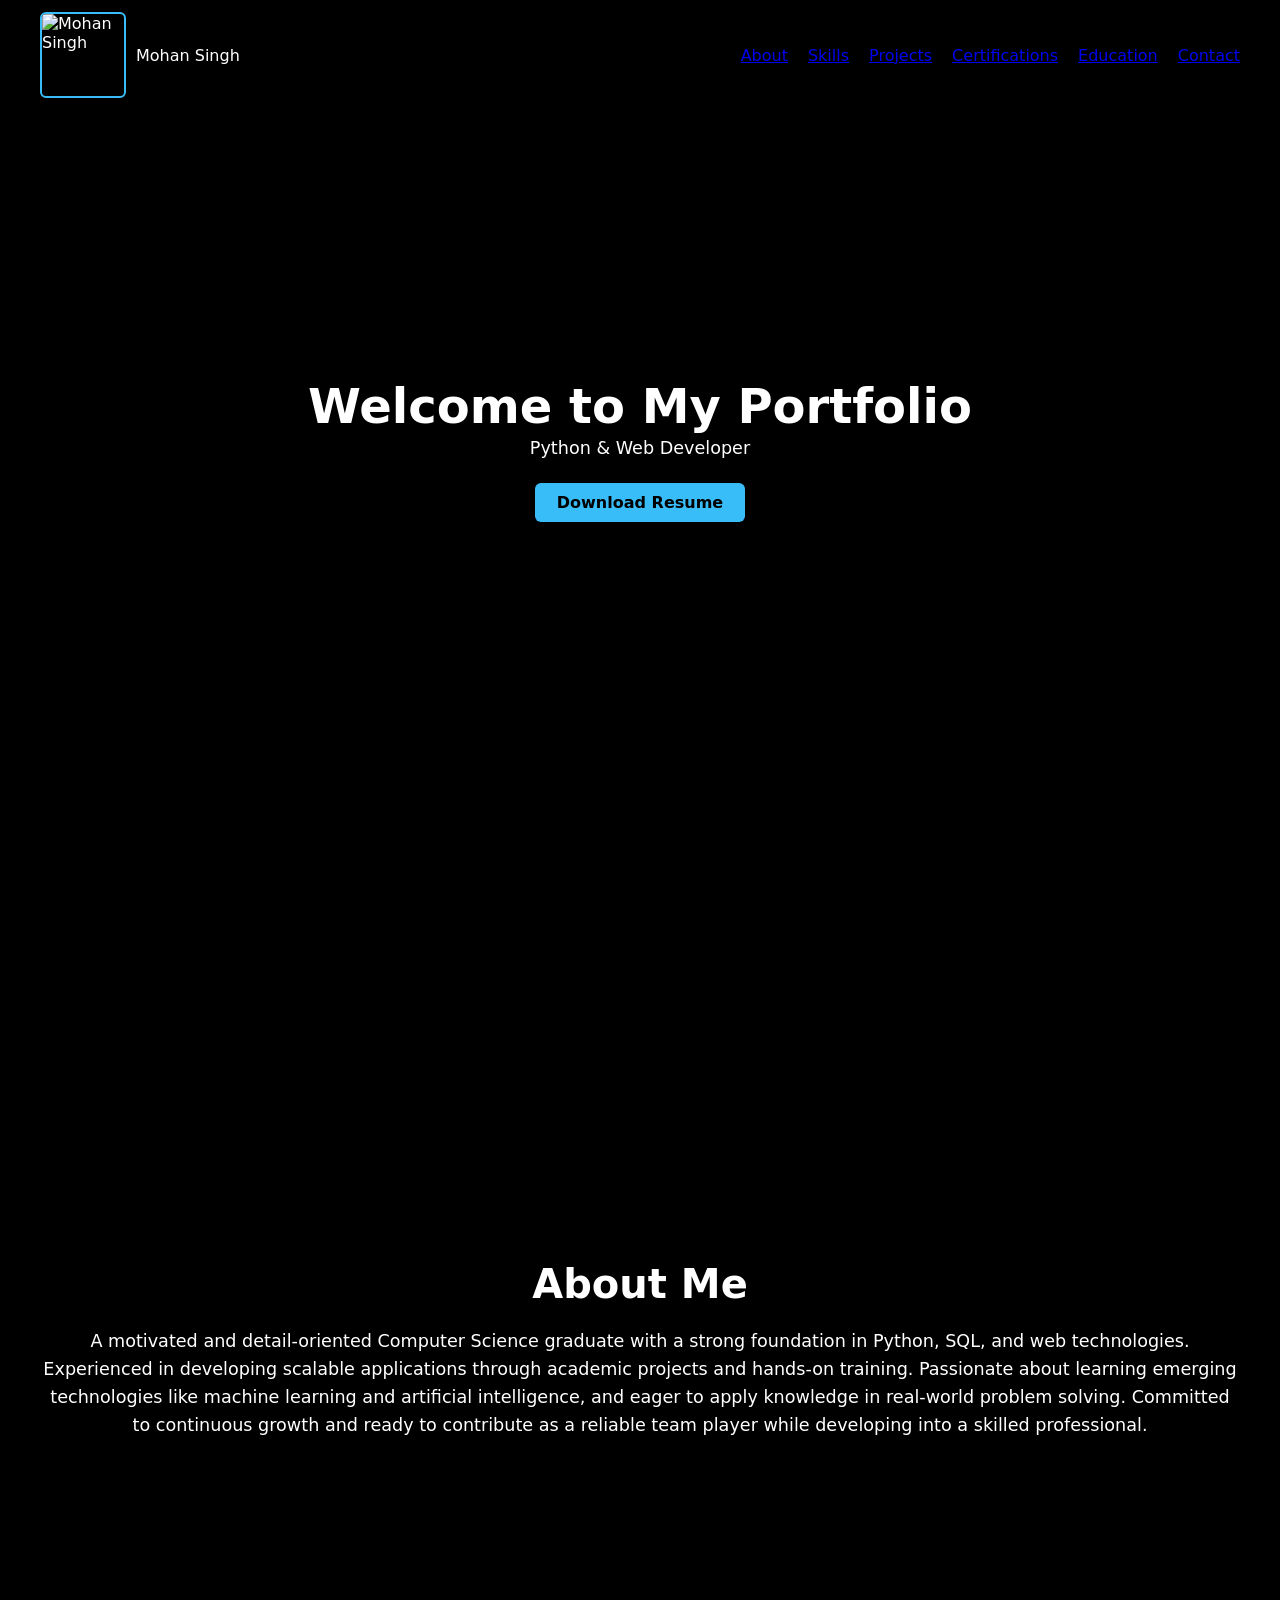
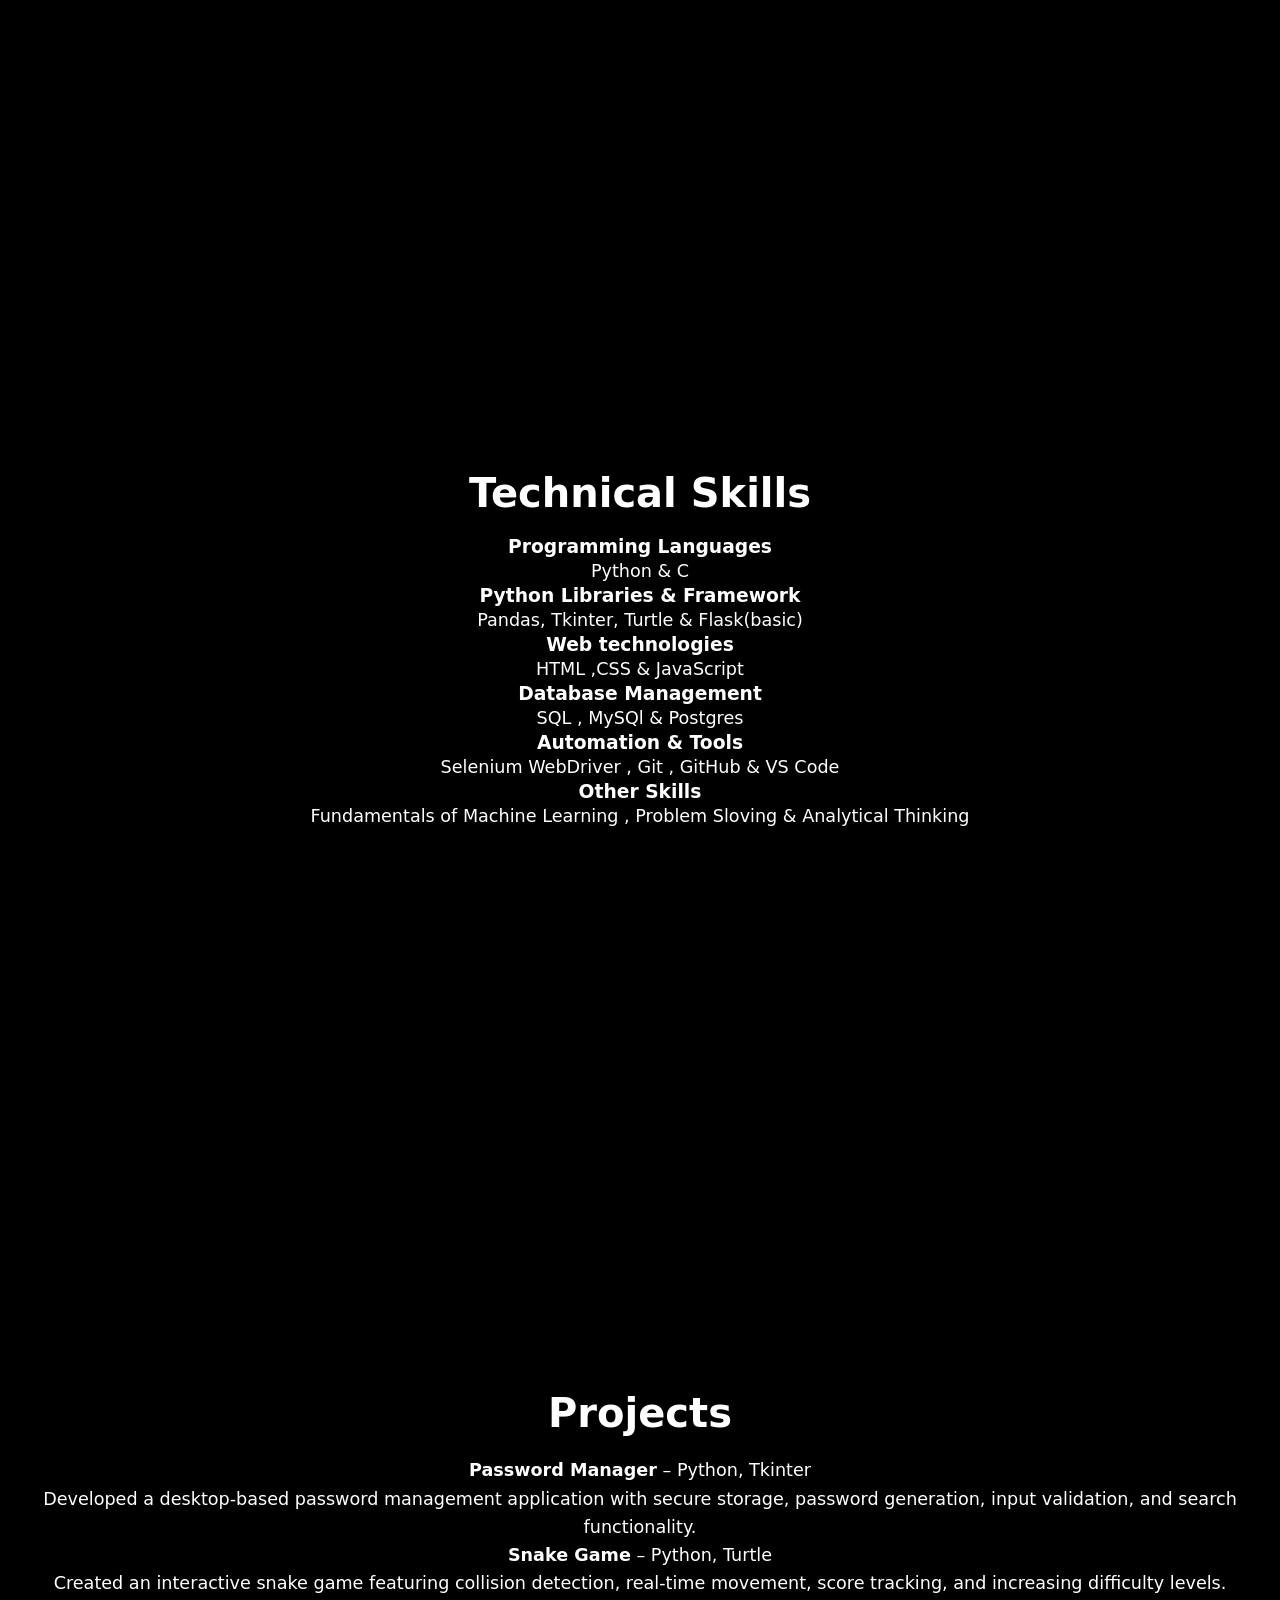
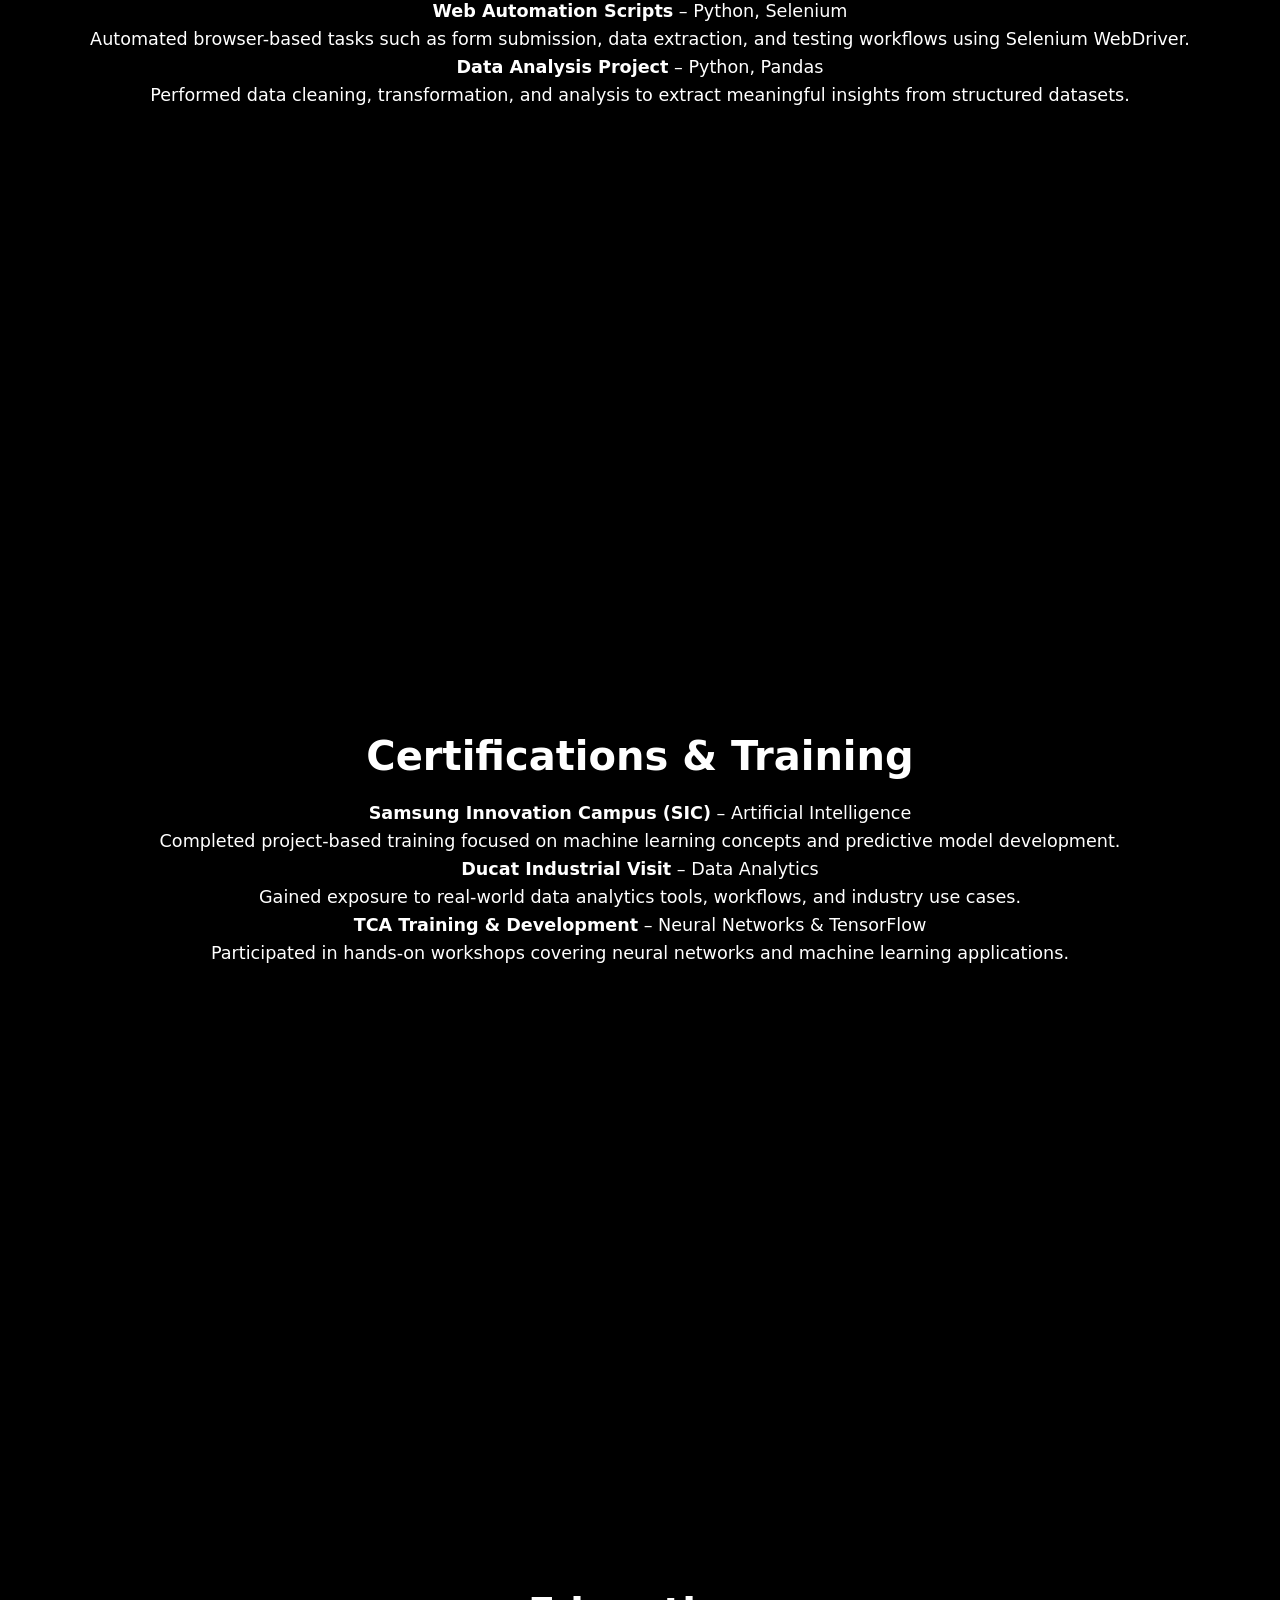
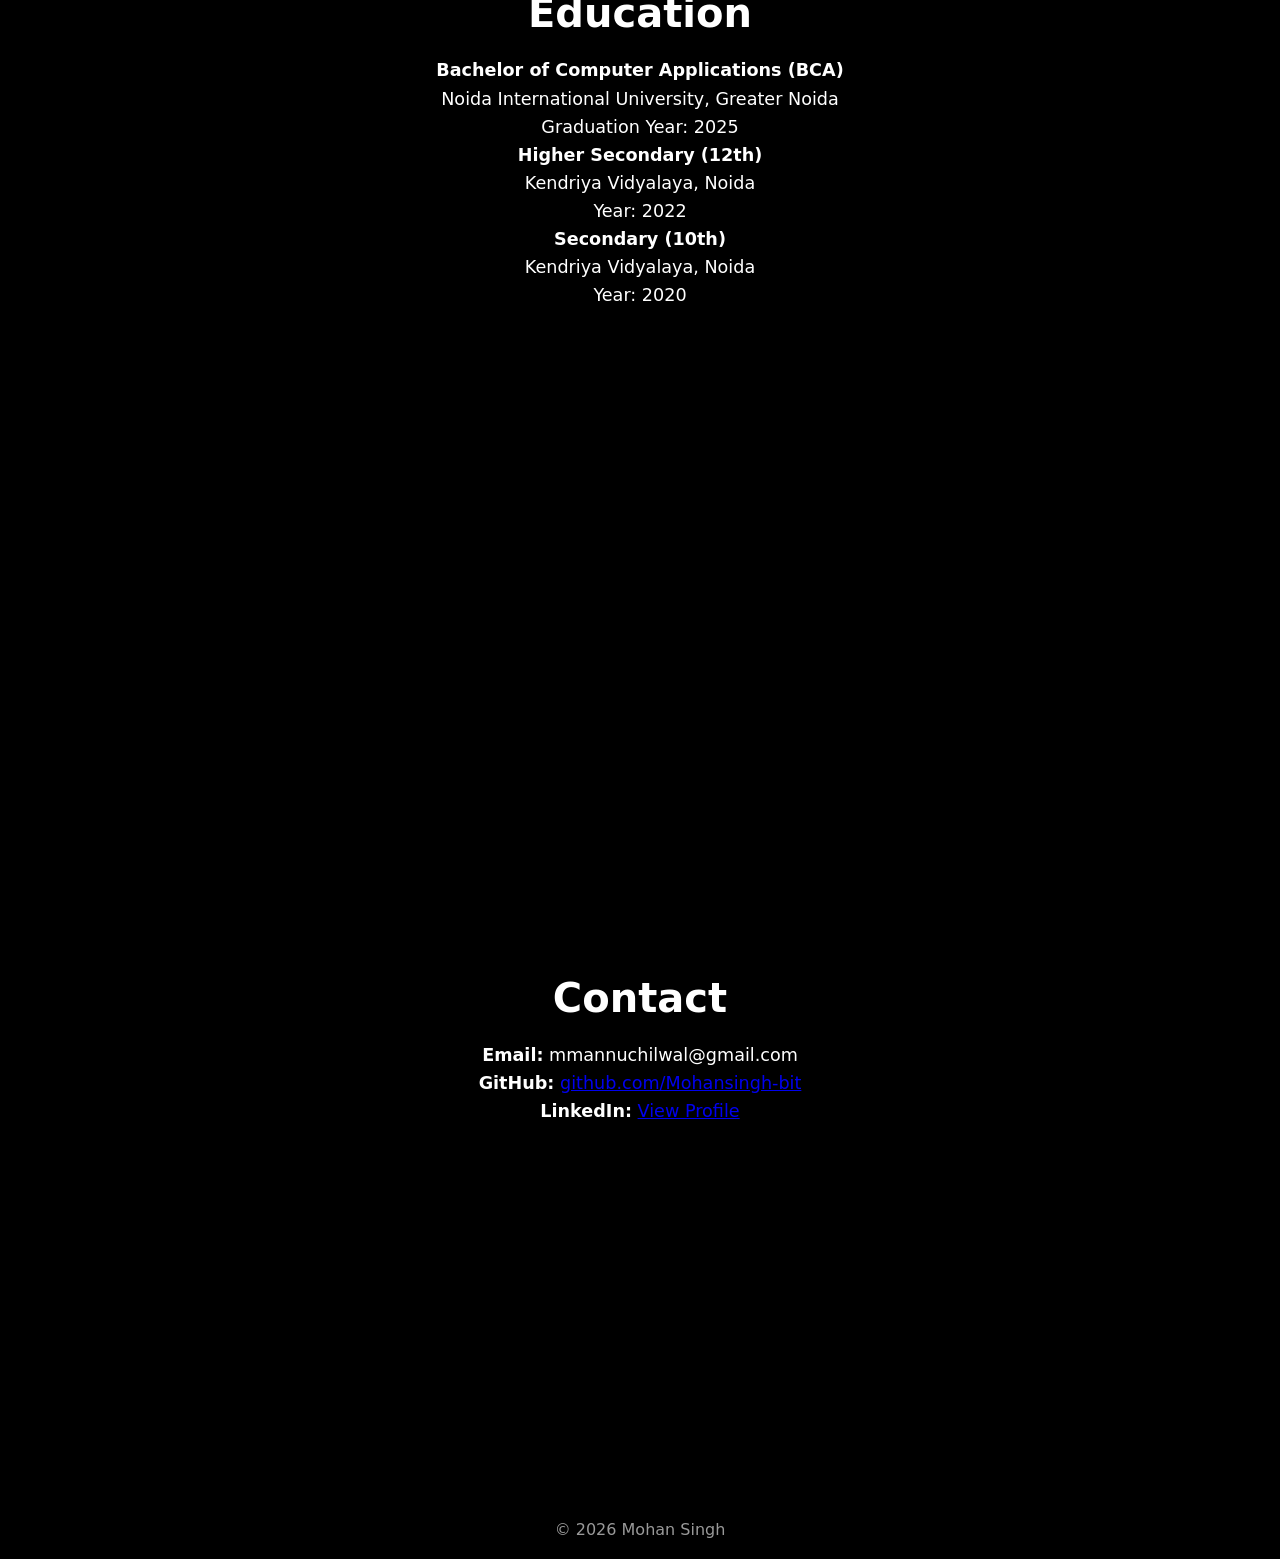
==== index.html @ 3ffcc6bb "Add files via upload" ====
<!DOCTYPE html>
<html lang="en">
<head>
    <meta charset="UTF-8">
    <title>Mohan Singh | Python Developer</title>
    <meta name="description" content="Mohan Singh – Python Developer and Web Developer
    with skills in Python, SQL, Flask, HTML, CSS,
    and JavaScript. Experienced in automation,
    desktop applications, and data analysis projects.">
    <meta name="viewport" content="width=device-width, initial-scale=1.0">
    <link rel="stylesheet" href="style.css">
</head>
<body>

<!-- NAVBAR -->
<nav>
    <div class="nav-left">
        <img src="images/mohan.jpg" alt="Mohan Singh">
        <span>Mohan Singh</span>
    </div>
    <ul>
        <li><a href="#about">About</a></li>
        <li><a href="#skills">Skills</a></li>
        <li><a href="#projects">Projects</a></li>
        <li><a href="#certifications">Certifications</a></li>
        <li><a href="#education">Education</a></li>
        <li><a href="#contact">Contact</a></li>
    </ul>
</nav>

<!-- HERO -->
<header class="video-section hero">
    <video autoplay muted loop playsinline>
        <source src="videos/introduction.mp4" type="video/mp4">
    </video>
    <div class="overlay">
        <h1>Welcome to My Portfolio</h1>
        <p>Python & Web Developer</p>
        <a href="https://raw.githubusercontent.com/Mohansingh-bit/Resume.pdf/main/Resume.pdf"
  download
  class="btn"
  target="_blank"
>
  Download Resume</a>
    </div>
</header>

<!-- ABOUT -->
<section id="about" class="video-section">
    <video autoplay muted loop playsinline>
        <source src="videos/about.mp4" type="video/mp4">
    </video>
    <div class="overlay">
        <h2>About Me</h2>
        <p>
            A motivated and detail-oriented Computer Science graduate with a 
            strong foundation in Python, SQL, and web technologies. 
            Experienced in developing scalable applications through academic 
            projects and hands-on training. Passionate about learning emerging 
            technologies like machine learning and artificial intelligence, and 
            eager to apply knowledge in real-world problem solving. Committed 
            to continuous growth and ready to contribute as a reliable team 
            player while developing into a skilled professional. 

        </p>
    </div>
</section>

<!-- SKILLS -->
<section id="skills" class="video-section">
    <video autoplay muted loop playsinline>
        <source src="videos/skills.mp4" type="video/mp4">
    </video>
    <div class="overlay">
        <h2>Technical Skills</h2>
            <h3>Programming Languages</h3>
             <p> Python & C</p>
             <h3> Python Libraries & Framework</h3>
             <p>Pandas, Tkinter, Turtle & Flask(basic)</p>
             <h3> Web technologies</h3>
             <p>HTML ,CSS & JavaScript</p>
             <h3> Database Management</h3>
             <p> SQL , MySQl & Postgres</p>
             <h3> Automation & Tools</h3>
             <p> Selenium WebDriver , Git , GitHub & VS Code</p>
             <h3> Other Skills</h3>
             <p> Fundamentals of Machine Learning , Problem Sloving & Analytical Thinking</p>

    
        
    </div>
</section>

<!-- PROJECTS -->
<section id="projects" class="video-section">
    <video autoplay muted loop playsinline>
        <source src="videos/projects.mp4" type="video/mp4">
    </video>
    <div class="overlay">
                 <h2>Projects</h2>

<ul>
    <li>
        <strong>Password Manager</strong> – Python, Tkinter<br>
        Developed a desktop-based password management application with secure storage, 
        password generation, input validation, and search functionality.
    </li>

    <li>
        <strong>Snake Game</strong> – Python, Turtle<br>
        Created an interactive snake game featuring collision detection, real-time movement, 
        score tracking, and increasing difficulty levels.
    </li>

    <li>
        <strong>Web Automation Scripts</strong> – Python, Selenium<br>
        Automated browser-based tasks such as form submission, data extraction, and testing 
        workflows using Selenium WebDriver.
    </li>

    <li>
        <strong>Data Analysis Project</strong> – Python, Pandas<br>
        Performed data cleaning, transformation, and analysis to extract meaningful insights 
        from structured datasets.
    </li>
</ul>

    </div>
</section>

<!-- CERTIFICATIONS -->
<section id="certifications" class="video-section">
    <video autoplay muted loop playsinline>
        <source src="videos/certifications.mp4" type="video/mp4">
    </video>
    <div class="overlay">
        <h2>Certifications & Training</h2>

    <p>
    <strong>Samsung Innovation Campus (SIC)</strong> – Artificial Intelligence<br>
    Completed project-based training focused on machine learning concepts and predictive model development.
    </p>

    <p>
    <strong>Ducat Industrial Visit</strong> – Data Analytics<br>
    Gained exposure to real-world data analytics tools, workflows, and industry use cases.
    </p>

    <p>
    <strong>TCA Training & Development</strong> – Neural Networks & TensorFlow<br>
    Participated in hands-on workshops covering neural networks and machine learning applications.
    </p>

    </div>
</section>

<!-- EDUCATION -->
<section id="education" class="video-section">
    <video autoplay muted loop playsinline>
        <source src="videos/education.mp4" type="video/mp4">
    </video>
    <div class="overlay">
        <h2>Education</h2>

            <p>
            <strong>Bachelor of Computer Applications (BCA)</strong><br>
            Noida International University, Greater Noida<br>
            Graduation Year: 2025
    </p>

    <p>
    <strong>Higher Secondary (12th)</strong><br>
            Kendriya Vidyalaya, Noida<br>
            Year: 2022
    </p>

    <p>
    <strong>Secondary (10th)</strong><br>
        Kendriya Vidyalaya, Noida<br>
        Year: 2020
    </p>

    </div>
</section>

<!-- CONTACT -->
<section id="contact" class="video-section">
    <video autoplay muted loop playsinline>
        <source src="videos/contact.mp4" type="video/mp4">
    </video>
    <div class="overlay">
        <h2>Contact</h2>
        <p><strong>Email:</strong> mmannuchilwal@gmail.com</p>
        <p><strong>GitHub:</strong> <a href="https://github.com/Mohansingh-bit" target="_blank">github.com/Mohansingh-bit</a></p>
        <p><strong>LinkedIn:</strong> <a href="https://www.linkedin.com/in/mohan-singh-8b8a612a6" target="_blank">View Profile</a></p>

    </div>
</section>

<footer>
    © 2026 Mohan Singh
</footer>

<script src="script.js"></script>
</body>
</html>
---- style.css ----
* {
    margin: 0;
    padding: 0;
    box-sizing: border-box;
    font-family: system-ui, sans-serif;
}

body {
    background: #000;
    color: #fff;
}
html {
    scroll-behavior: smooth;
}

/* NAV */
nav {
    position: fixed;
    top: 0;
    width: 100%;
    padding: 12px 40px;
    background: rgba(0,0,0,0.7);
    display: flex;
    justify-content: space-between;
    align-items: center;
    z-index: 999;
}

.nav-left {
    display: flex;
    align-items: center;
    gap: 10px;
}

.nav-left img {
    width: 86px;
    height: 86px;
    border-radius: 70%;
    border-radius: 6px;   /* not fully round = passport look */
    object-fit: cover;
    border: 2px solid #38bdf8;
}

nav ul {
    display: flex;
    list-style: none;
    gap: 20px;
}

nav a :hover {
        color: #38bdf8;

}

/* VIDEO SECTIONS */
.video-section {
    position: relative;
    height: 100vh;
    overflow: hidden;
}

.video-section video {
    position: absolute;
    top: 0;
    left: 0;    
    width: 100%;
    height: 100%;
    object-fit: cover;
    z-index: 0;
}

.overlay {
    position: relative;
    z-index: 2;
    height: 100%;
    background: rgba(0,0,0,0.55);
    display: flex;
    flex-direction: column;
    justify-content: center;
    align-items: center;
    padding: 40px;
    text-align: center;
}

.overlay h1 {
    font-size: 3rem;
}

.overlay h2 {
    font-size: 2.5rem;
    margin-bottom: 20px;
}

.overlay p, .overlay li {
    font-size: 1.1rem;
    line-height: 1.6;
}

.overlay ul {
    list-style: none;
}

.btn {
    margin-top: 20px;
    padding: 10px 22px;
    background: #38bdf8;
    color: black;
    text-decoration: none;
    border-radius: 6px;
    font-weight: bold;
}

footer {
    text-align: center;
    padding: 20px;
    background: black;
    opacity: 0.6;
}
.video-section video {
    position: absolute;
    inset: 0;
    width: 100%;
    height: 100%;
    object-fit: cover;
    opacity: 0.4s;
    animation: videoFade 1s ease forwards;
}

@keyframes videoFade {
    to {
        opacity: 1;
    }
}
.hero video {
    opacity: 0;
    transition: opacity 0.4s ease;
}
.hero video.ready {
    opacity: 1;
}
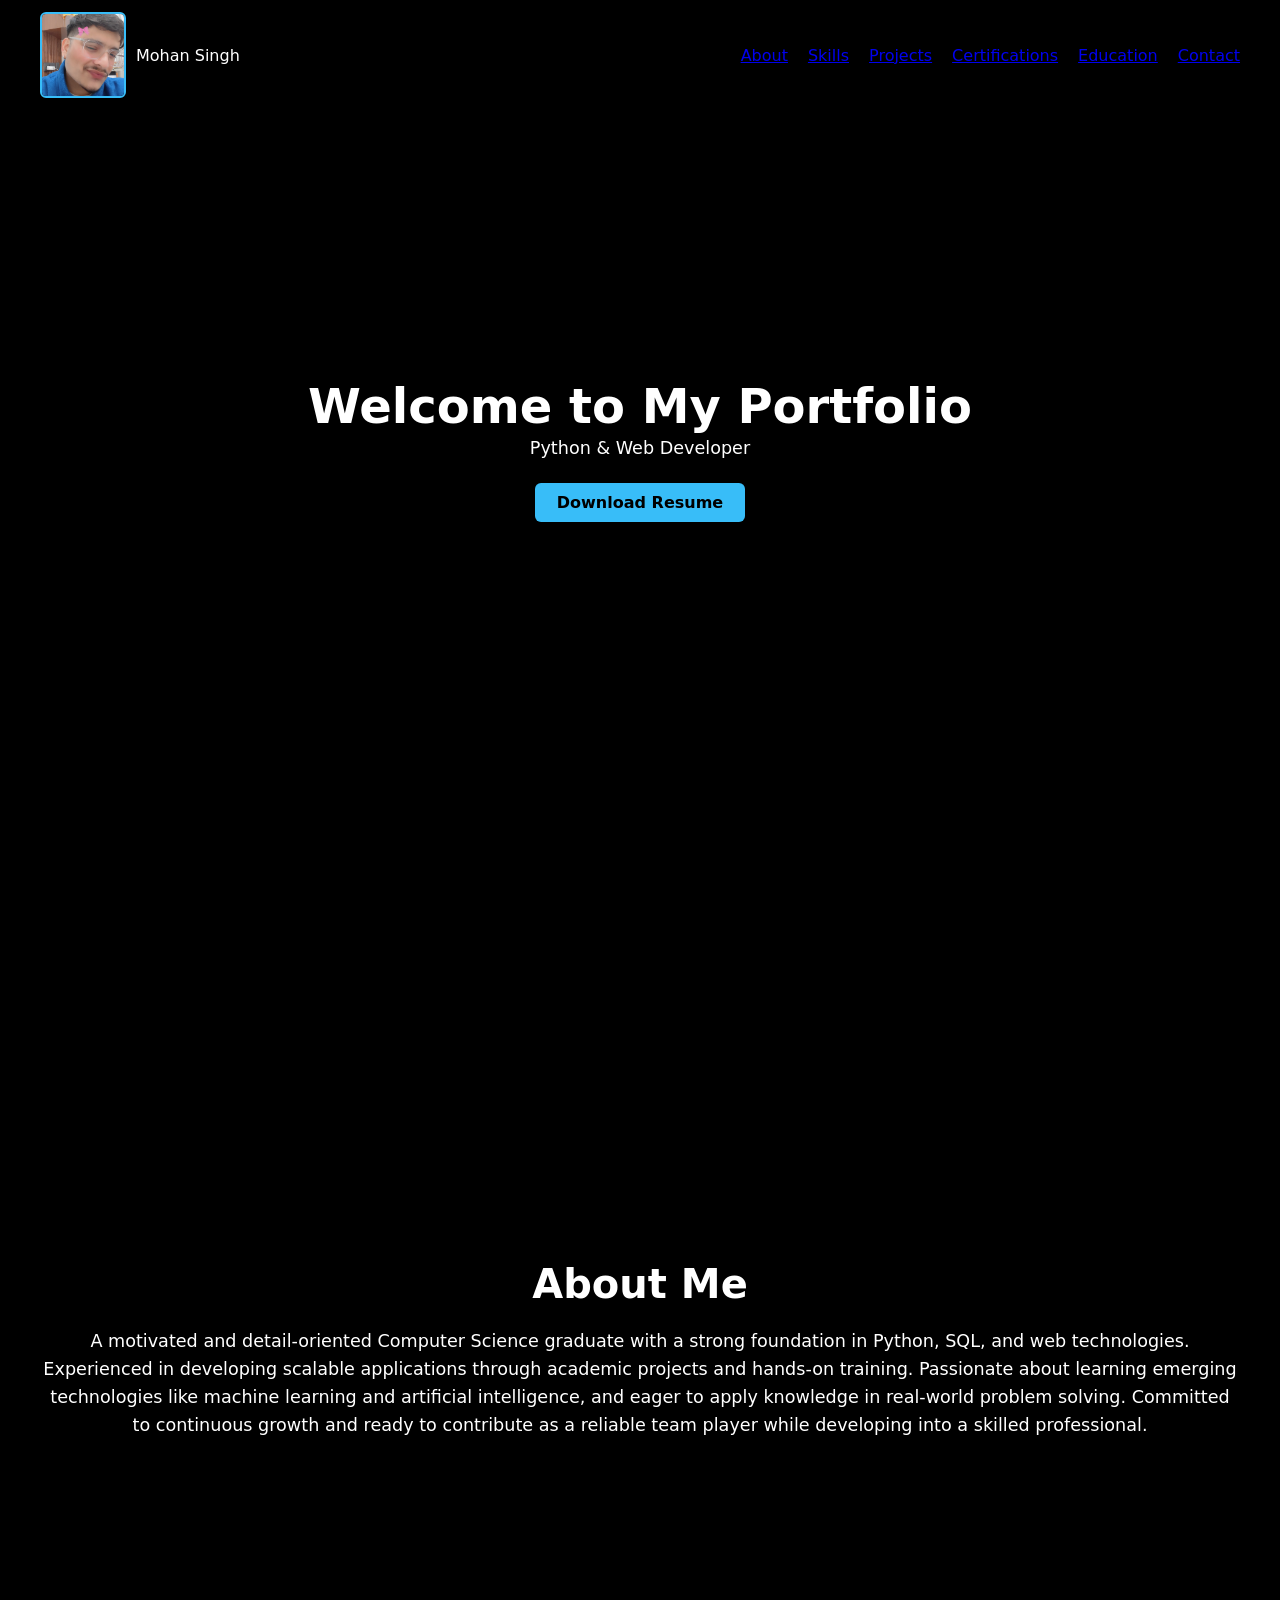
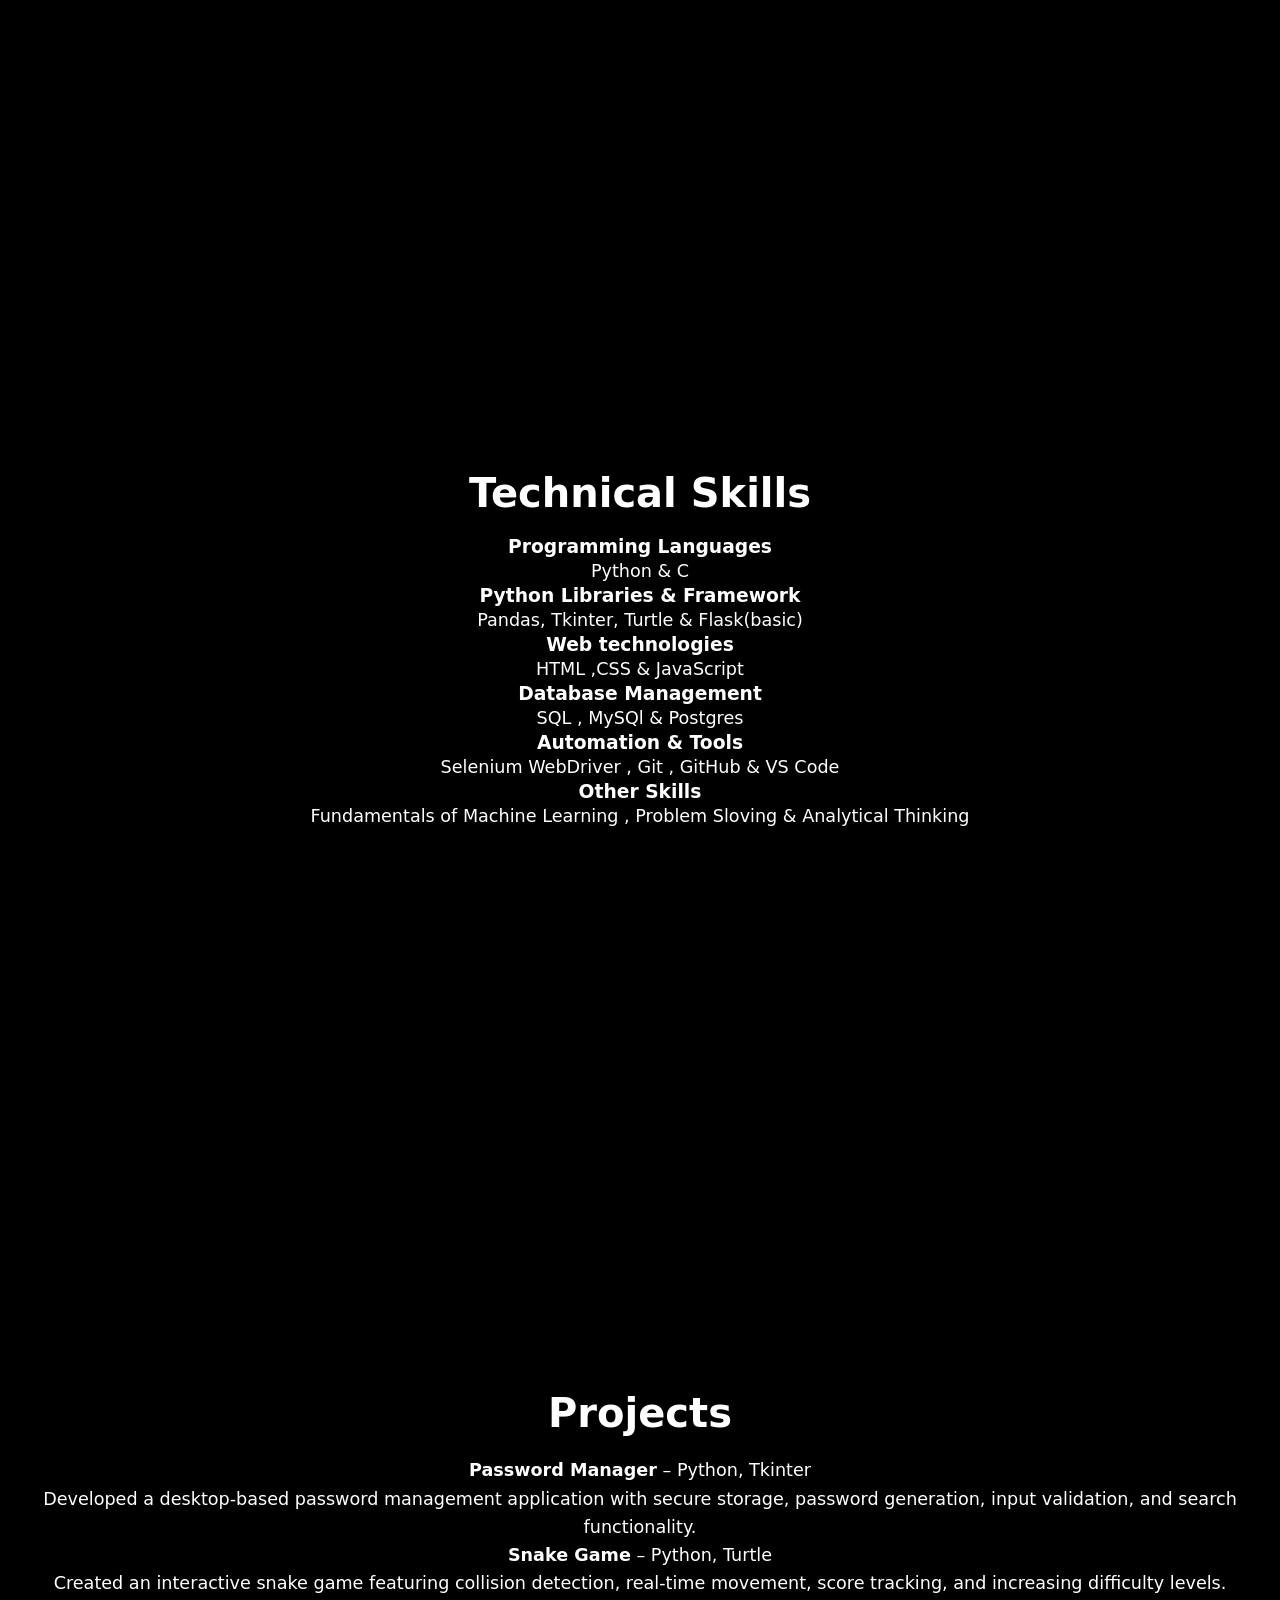
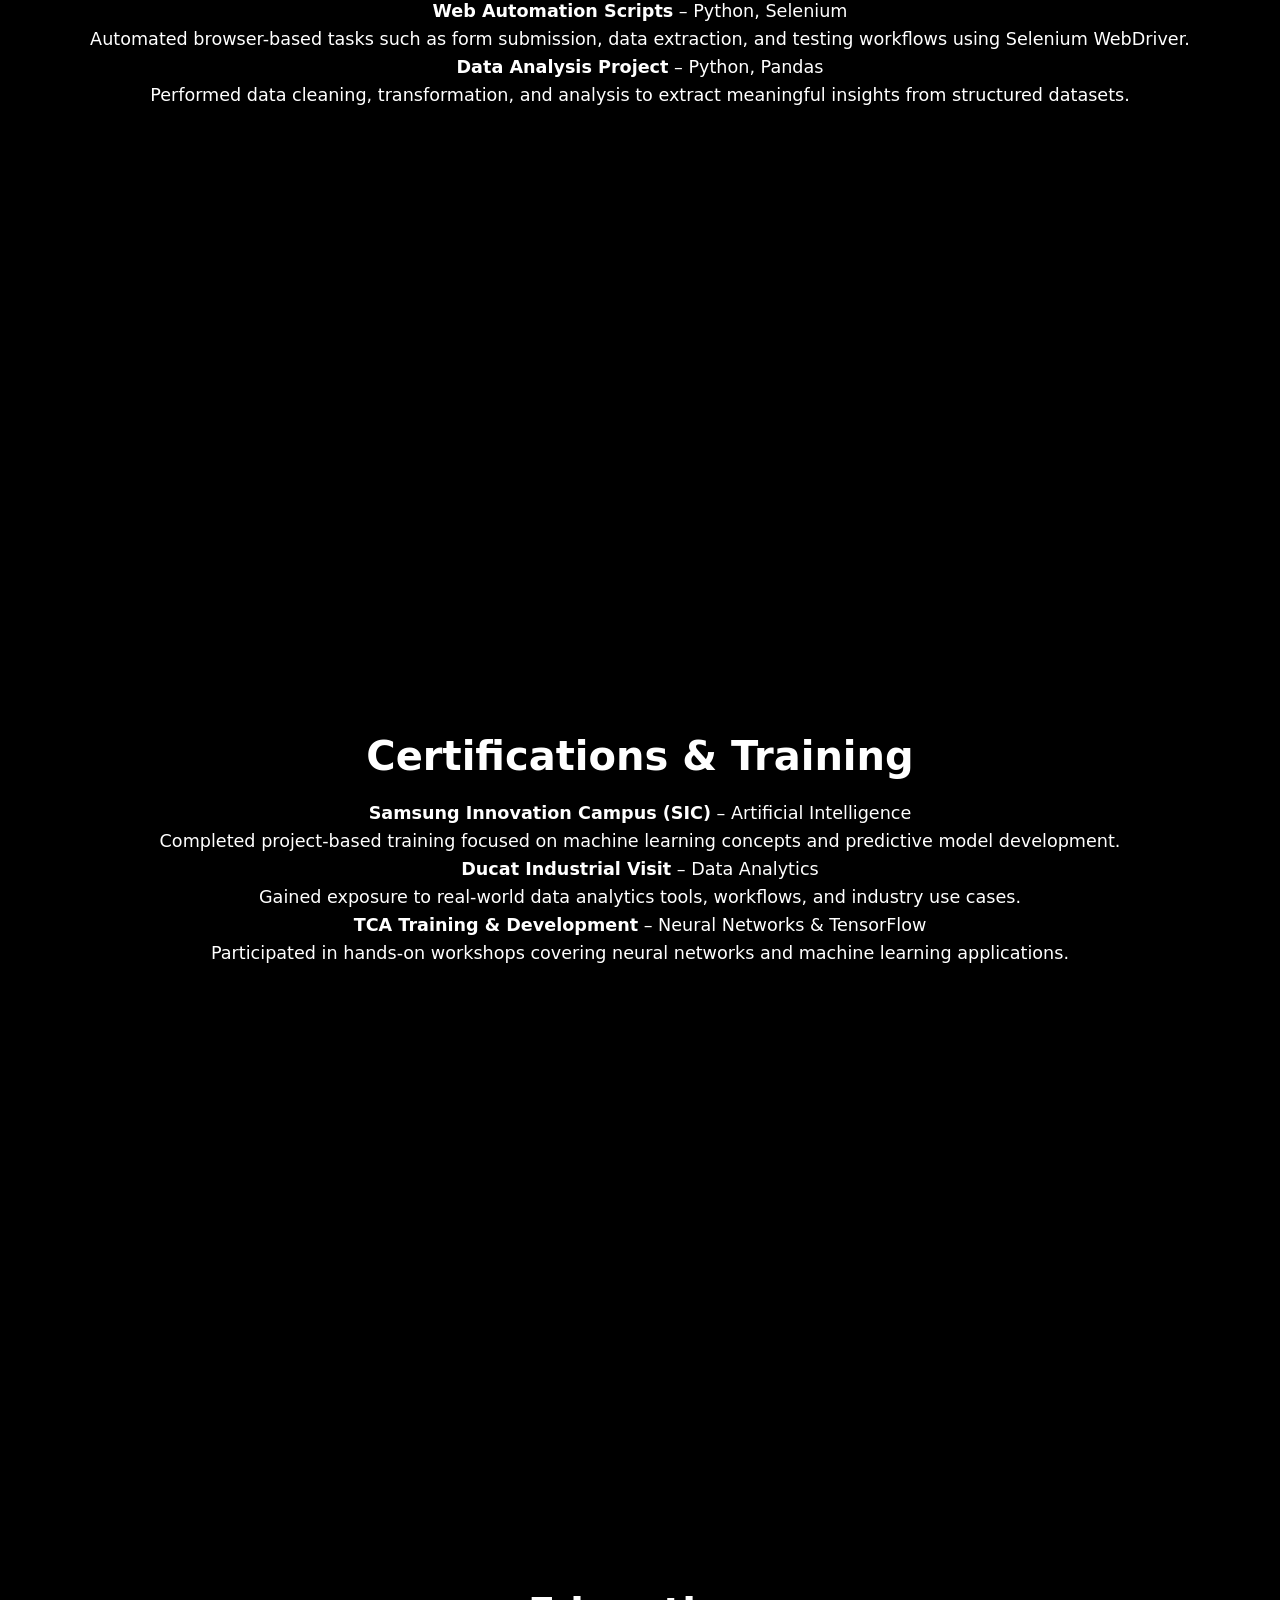
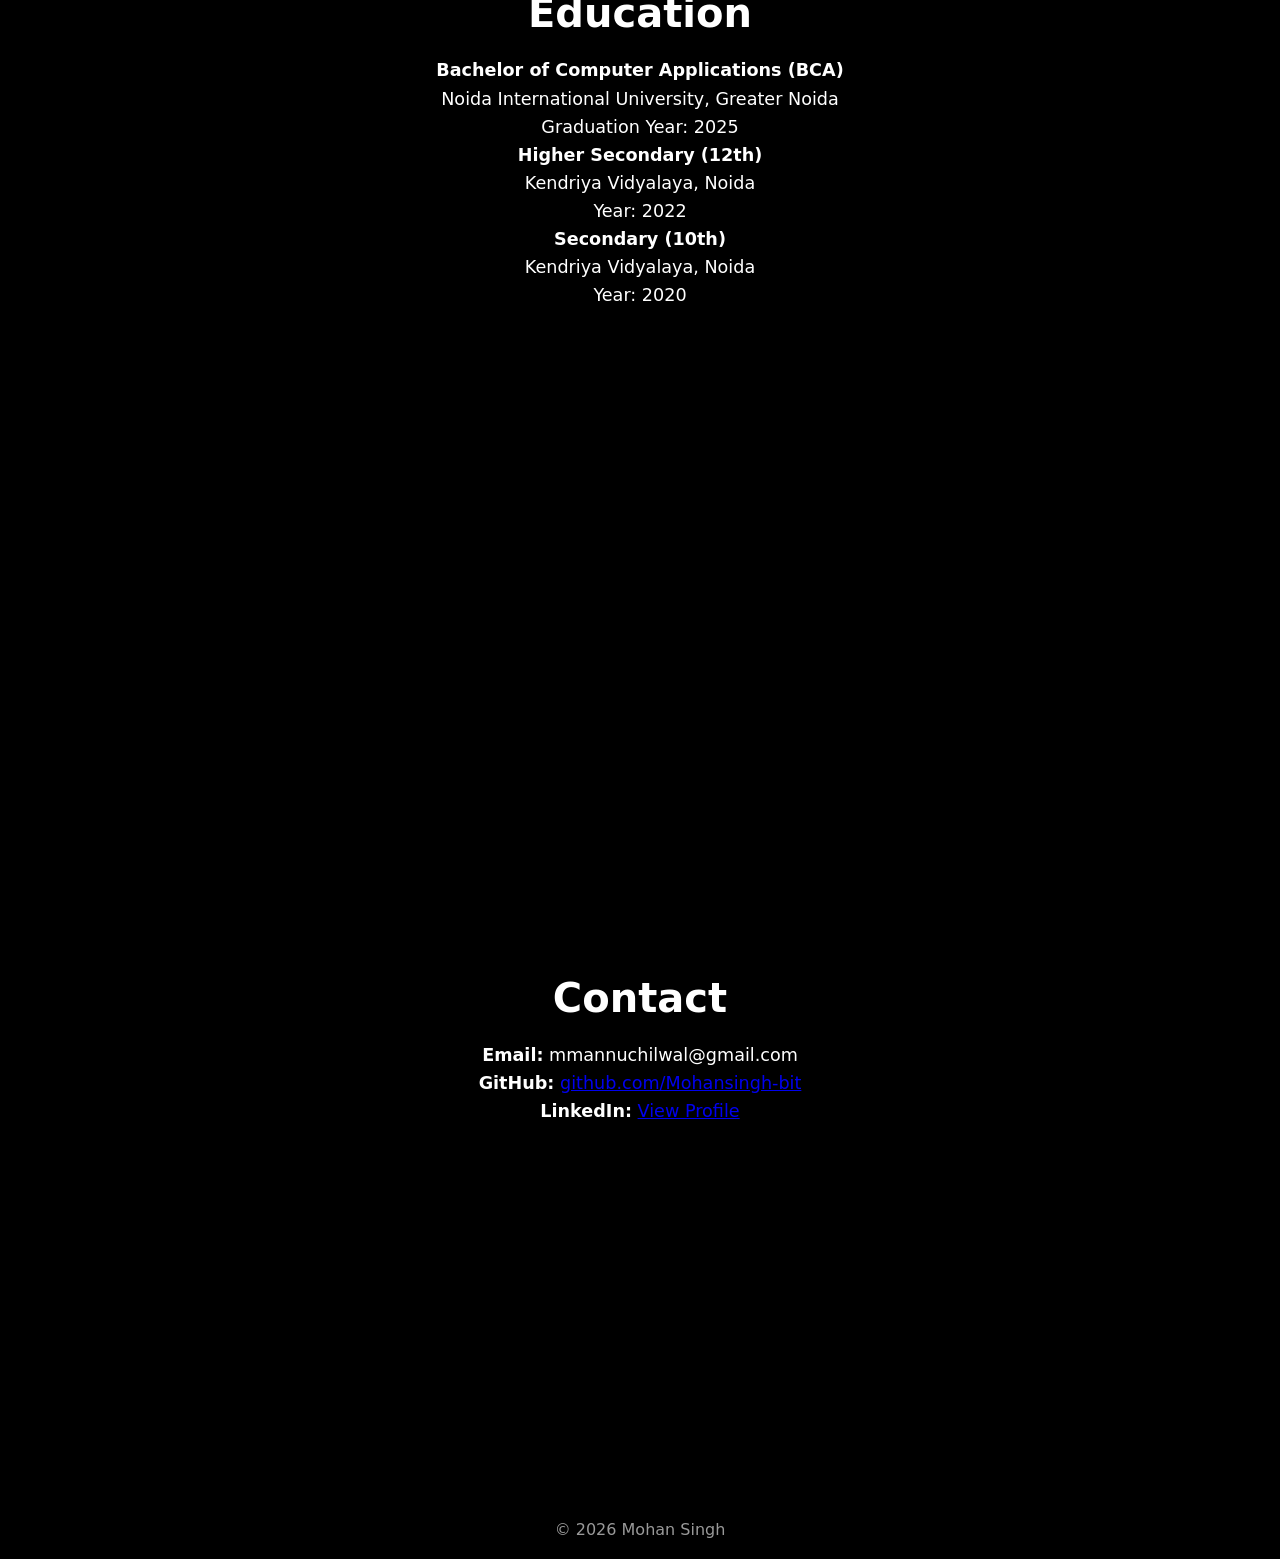
==== commit a37a882d: "Update index.html" ====
--- a/index.html
+++ b/index.html
@@ -15,7 +15,7 @@
 <!-- NAVBAR -->
 <nav>
     <div class="nav-left">
-        <img src="images/mohan.jpg" alt="Mohan Singh">
+        <img src="mohan.jpg" alt="Mohan Singh">
         <span>Mohan Singh</span>
     </div>
     <ul>
@@ -31,7 +31,7 @@
 <!-- HERO -->
 <header class="video-section hero">
     <video autoplay muted loop playsinline>
-        <source src="videos/introduction.mp4" type="video/mp4">
+        <source src="introduction.mp4" type="video/mp4">
     </video>
     <div class="overlay">
         <h1>Welcome to My Portfolio</h1>
@@ -48,7 +48,7 @@
 <!-- ABOUT -->
 <section id="about" class="video-section">
     <video autoplay muted loop playsinline>
-        <source src="videos/about.mp4" type="video/mp4">
+        <source src="about.mp4" type="video/mp4">
     </video>
     <div class="overlay">
         <h2>About Me</h2>
@@ -69,7 +69,7 @@
 <!-- SKILLS -->
 <section id="skills" class="video-section">
     <video autoplay muted loop playsinline>
-        <source src="videos/skills.mp4" type="video/mp4">
+        <source src="skills.mp4" type="video/mp4">
     </video>
     <div class="overlay">
         <h2>Technical Skills</h2>
@@ -94,7 +94,7 @@
 <!-- PROJECTS -->
 <section id="projects" class="video-section">
     <video autoplay muted loop playsinline>
-        <source src="videos/projects.mp4" type="video/mp4">
+        <source src="projects.mp4" type="video/mp4">
     </video>
     <div class="overlay">
                  <h2>Projects</h2>
@@ -131,7 +131,7 @@
 <!-- CERTIFICATIONS -->
 <section id="certifications" class="video-section">
     <video autoplay muted loop playsinline>
-        <source src="videos/certifications.mp4" type="video/mp4">
+        <source src="certifications.mp4" type="video/mp4">
     </video>
     <div class="overlay">
         <h2>Certifications & Training</h2>
@@ -157,7 +157,7 @@
 <!-- EDUCATION -->
 <section id="education" class="video-section">
     <video autoplay muted loop playsinline>
-        <source src="videos/education.mp4" type="video/mp4">
+        <source src="education.mp4" type="video/mp4">
     </video>
     <div class="overlay">
         <h2>Education</h2>
@@ -186,7 +186,7 @@
 <!-- CONTACT -->
 <section id="contact" class="video-section">
     <video autoplay muted loop playsinline>
-        <source src="videos/contact.mp4" type="video/mp4">
+        <source src="contact.mp4" type="video/mp4">
     </video>
     <div class="overlay">
         <h2>Contact</h2>
@@ -204,3 +204,4 @@
 <script src="script.js"></script>
 </body>
 </html>
+
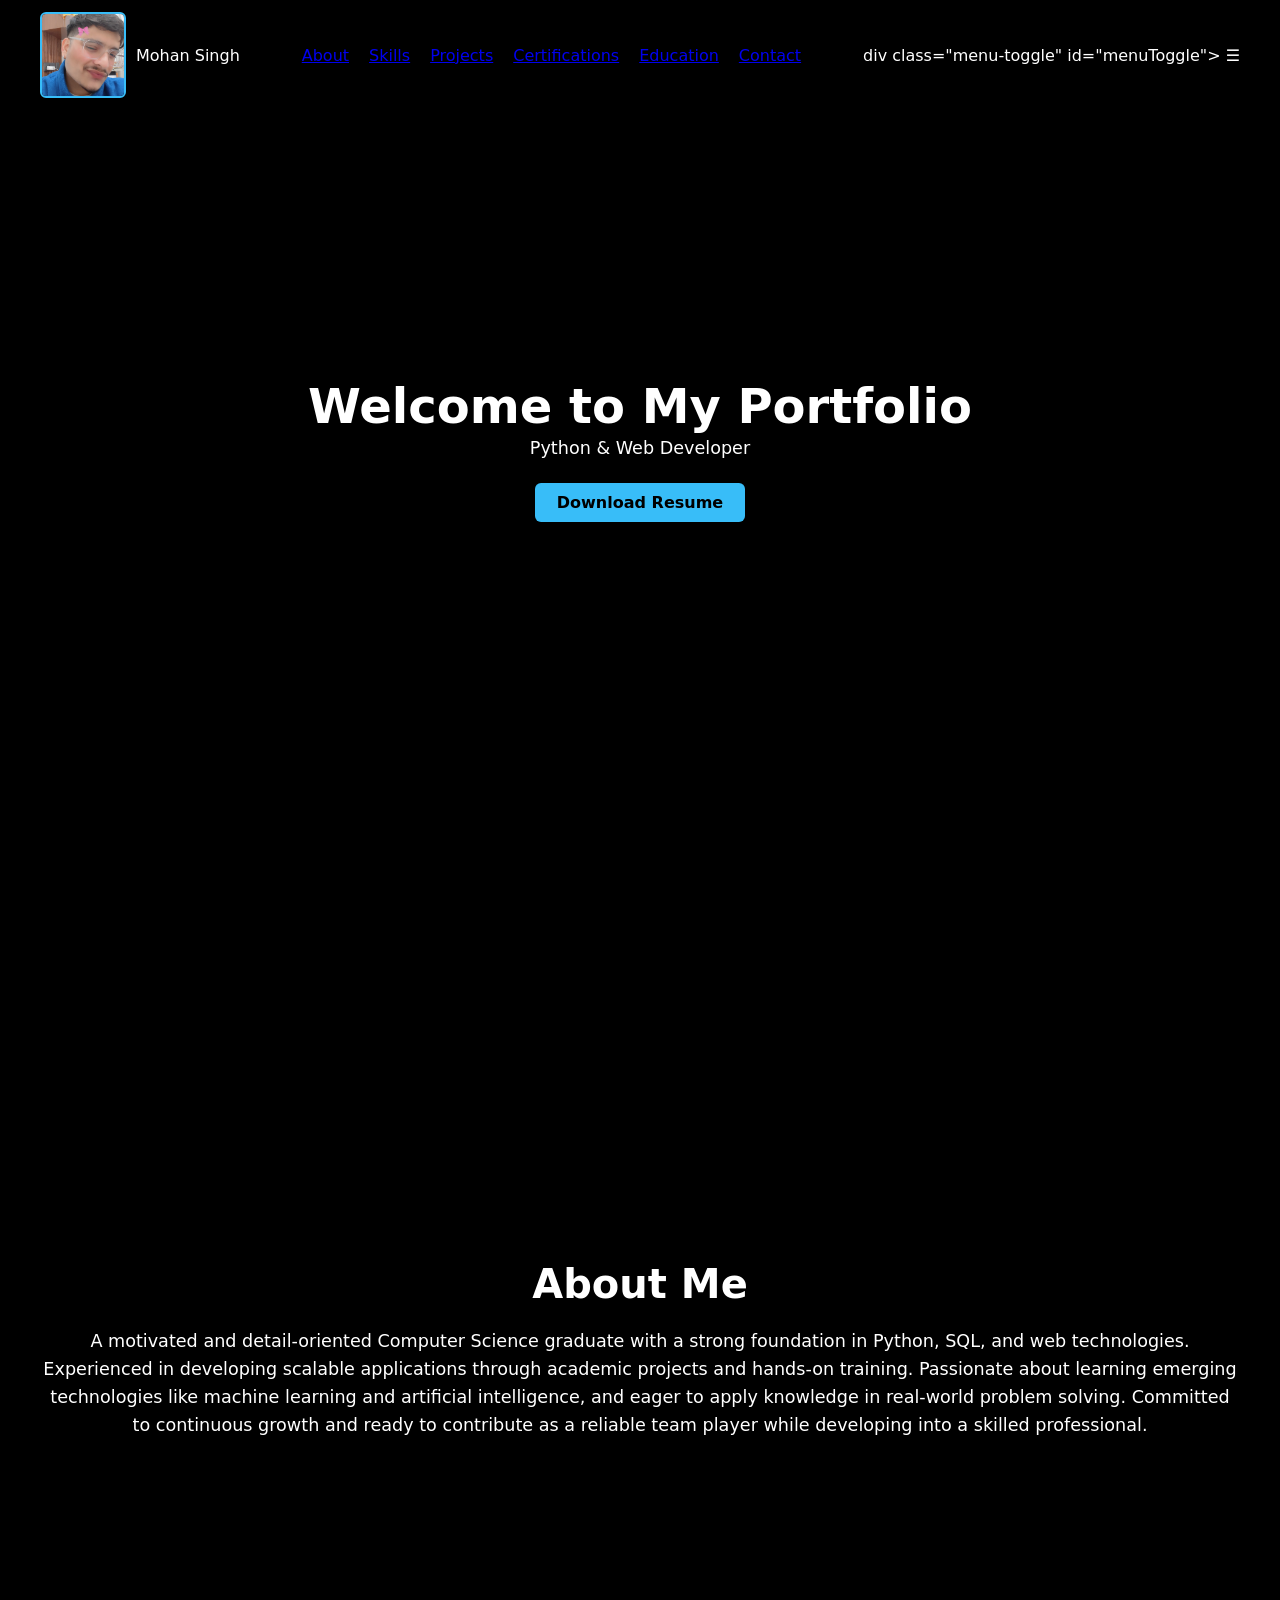
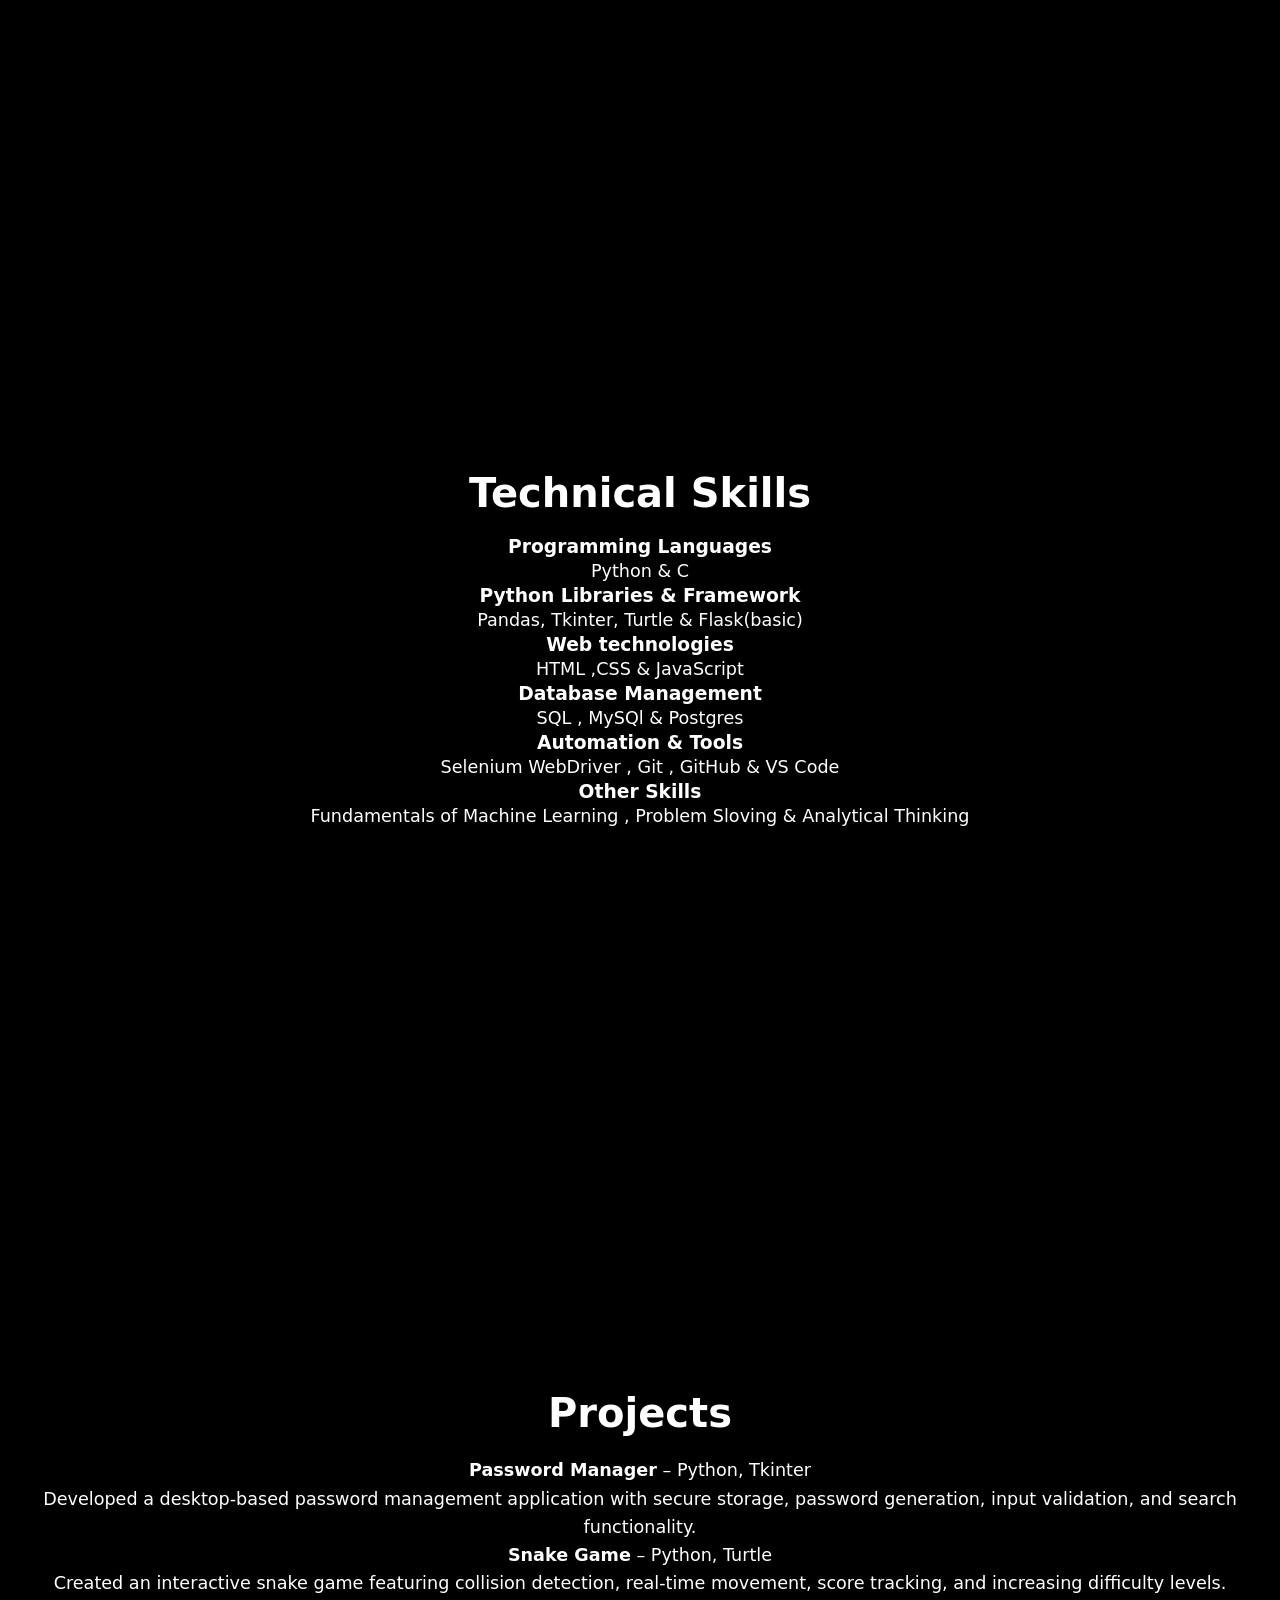
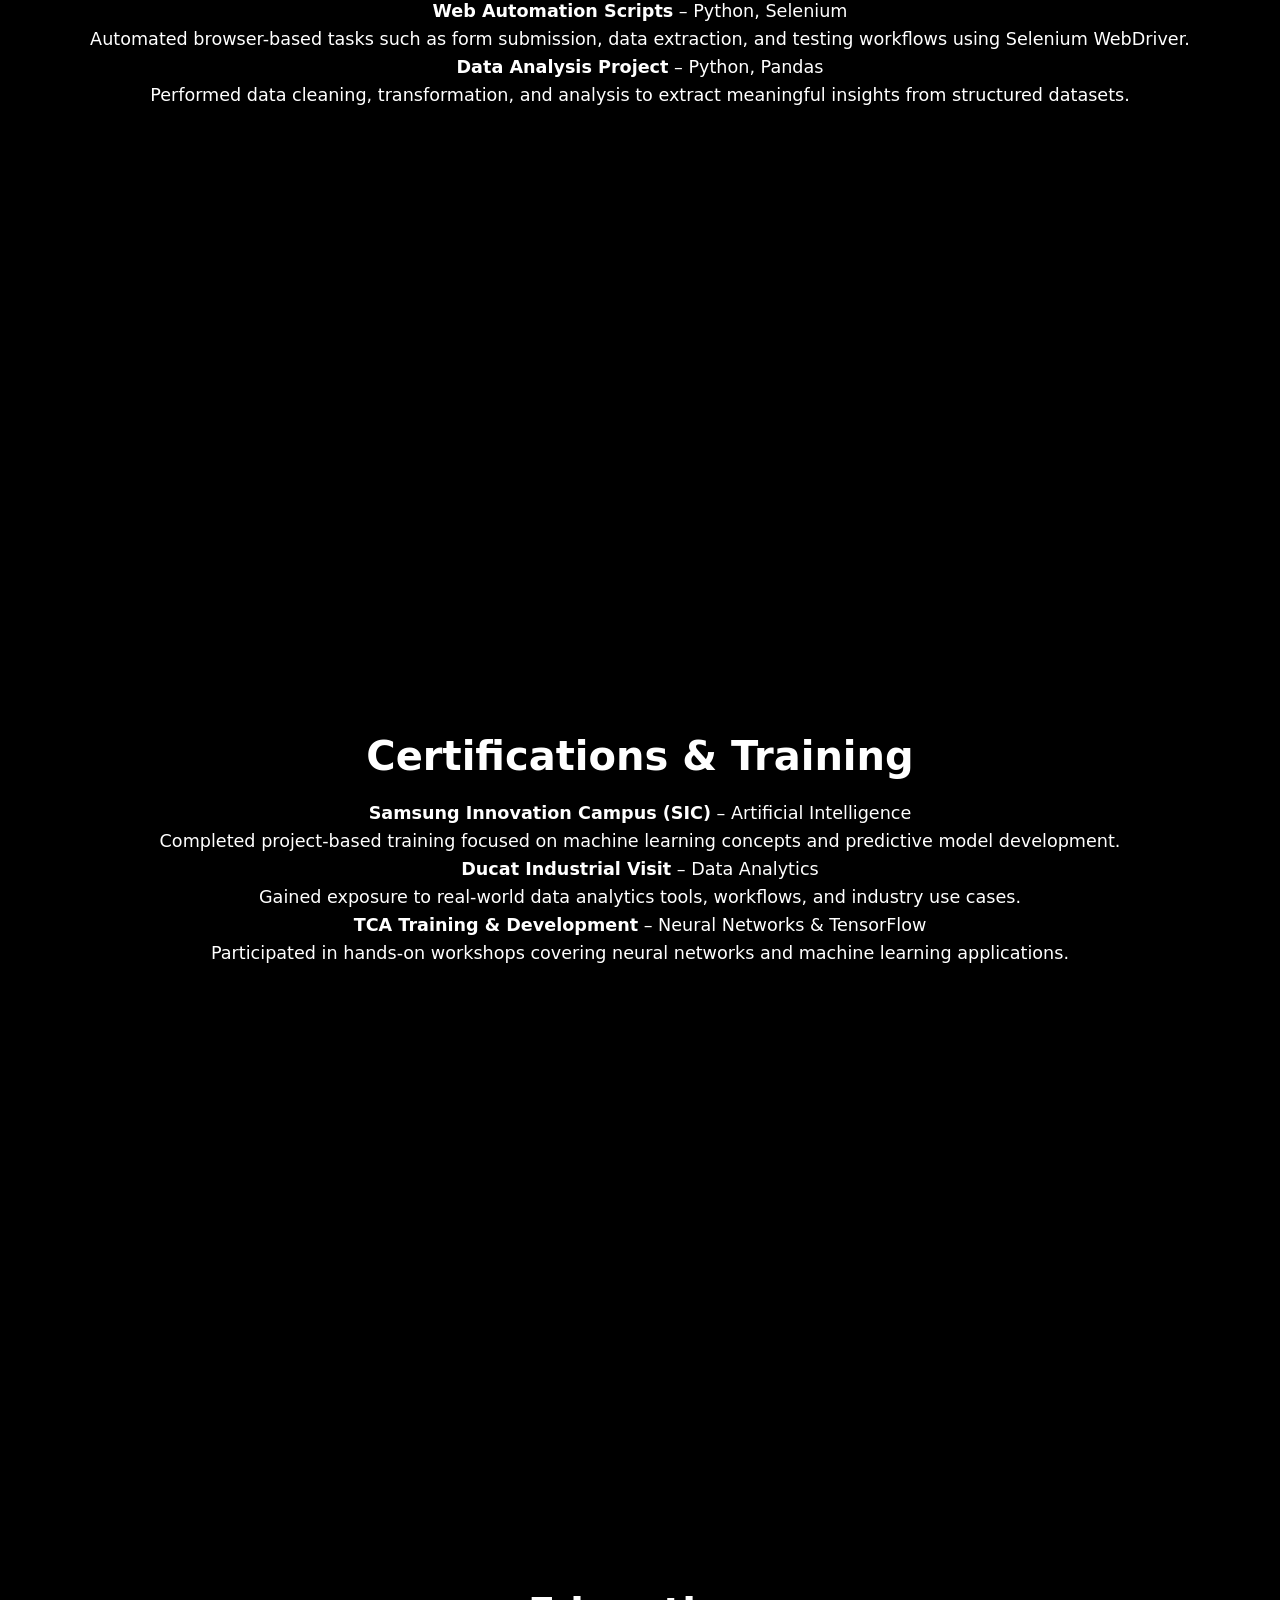
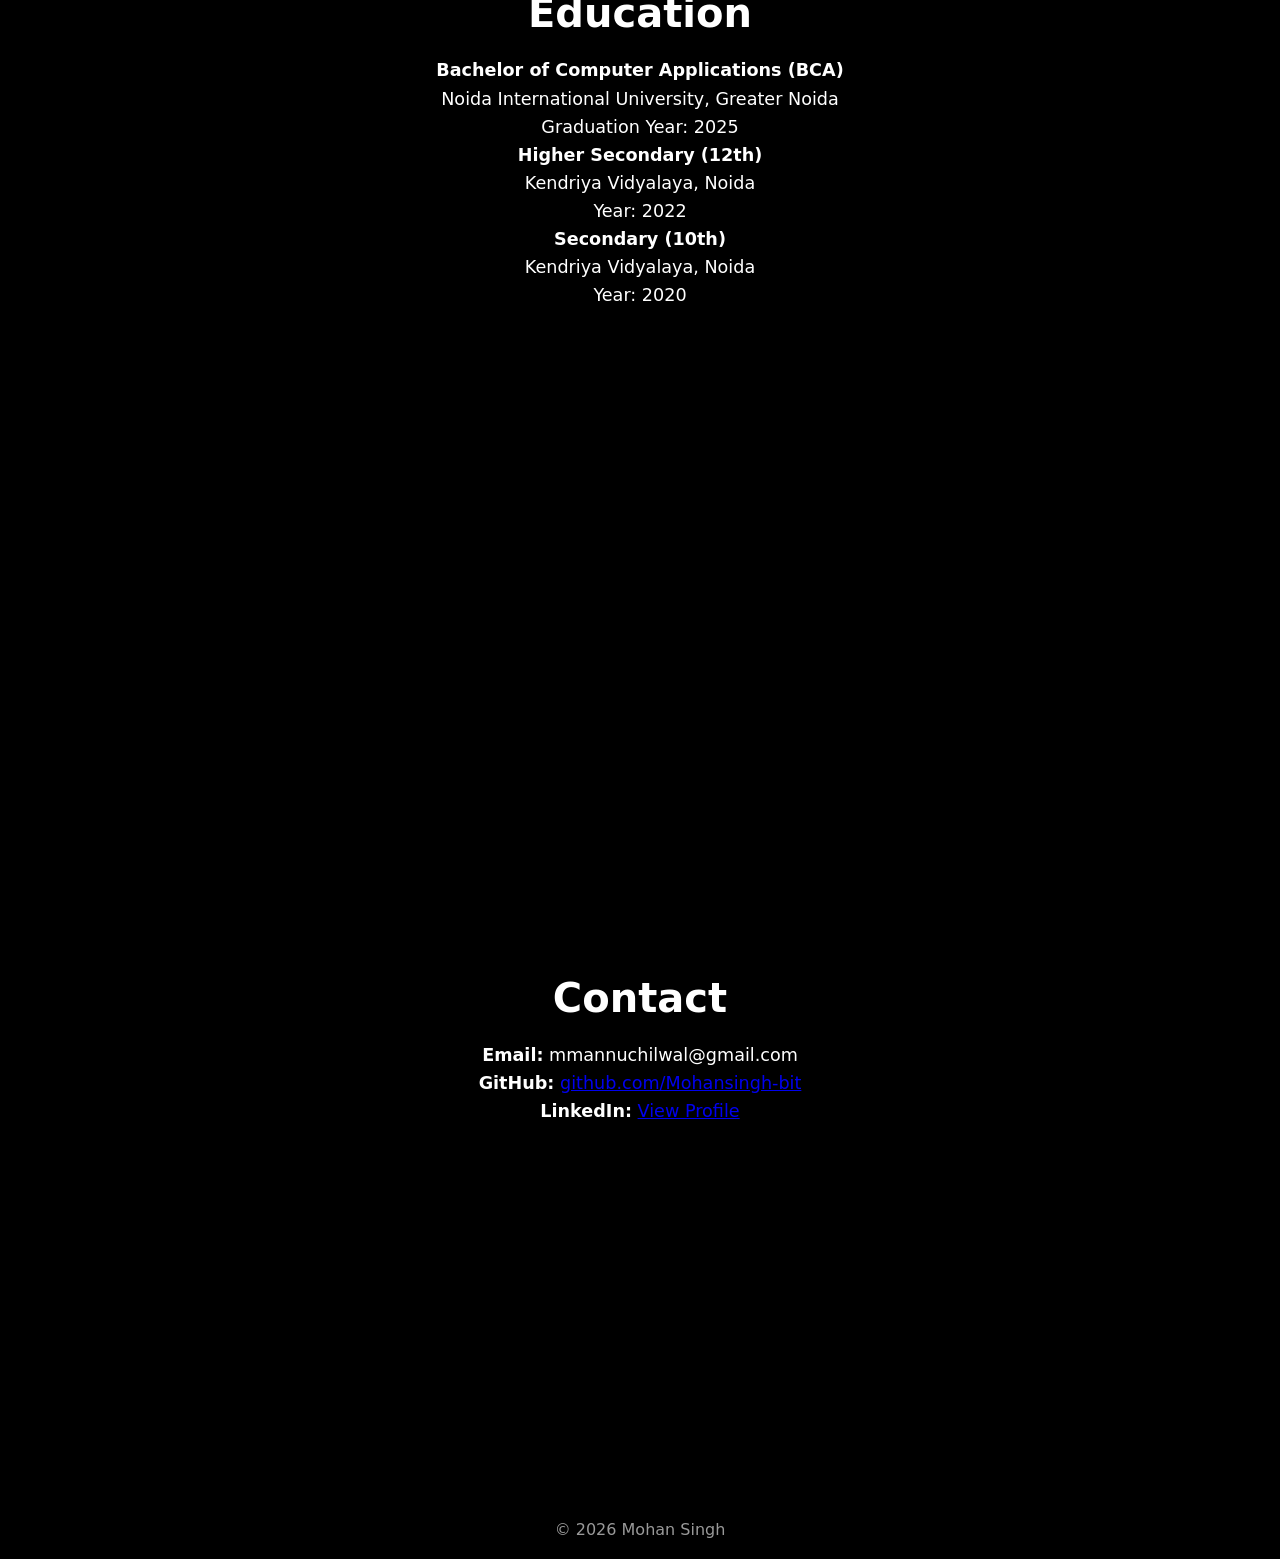
==== commit e07f95d2: "Fix HTML formatting and add menu toggle" ====
--- a/index.html
+++ b/index.html
@@ -26,6 +26,9 @@
         <li><a href="#education">Education</a></li>
         <li><a href="#contact">Contact</a></li>
     </ul>
+    div class="menu-toggle" id="menuToggle">
+    ☰
+</div>
 </nav>
 
 <!-- HERO -->
@@ -205,3 +208,4 @@
 </body>
 </html>
 
+
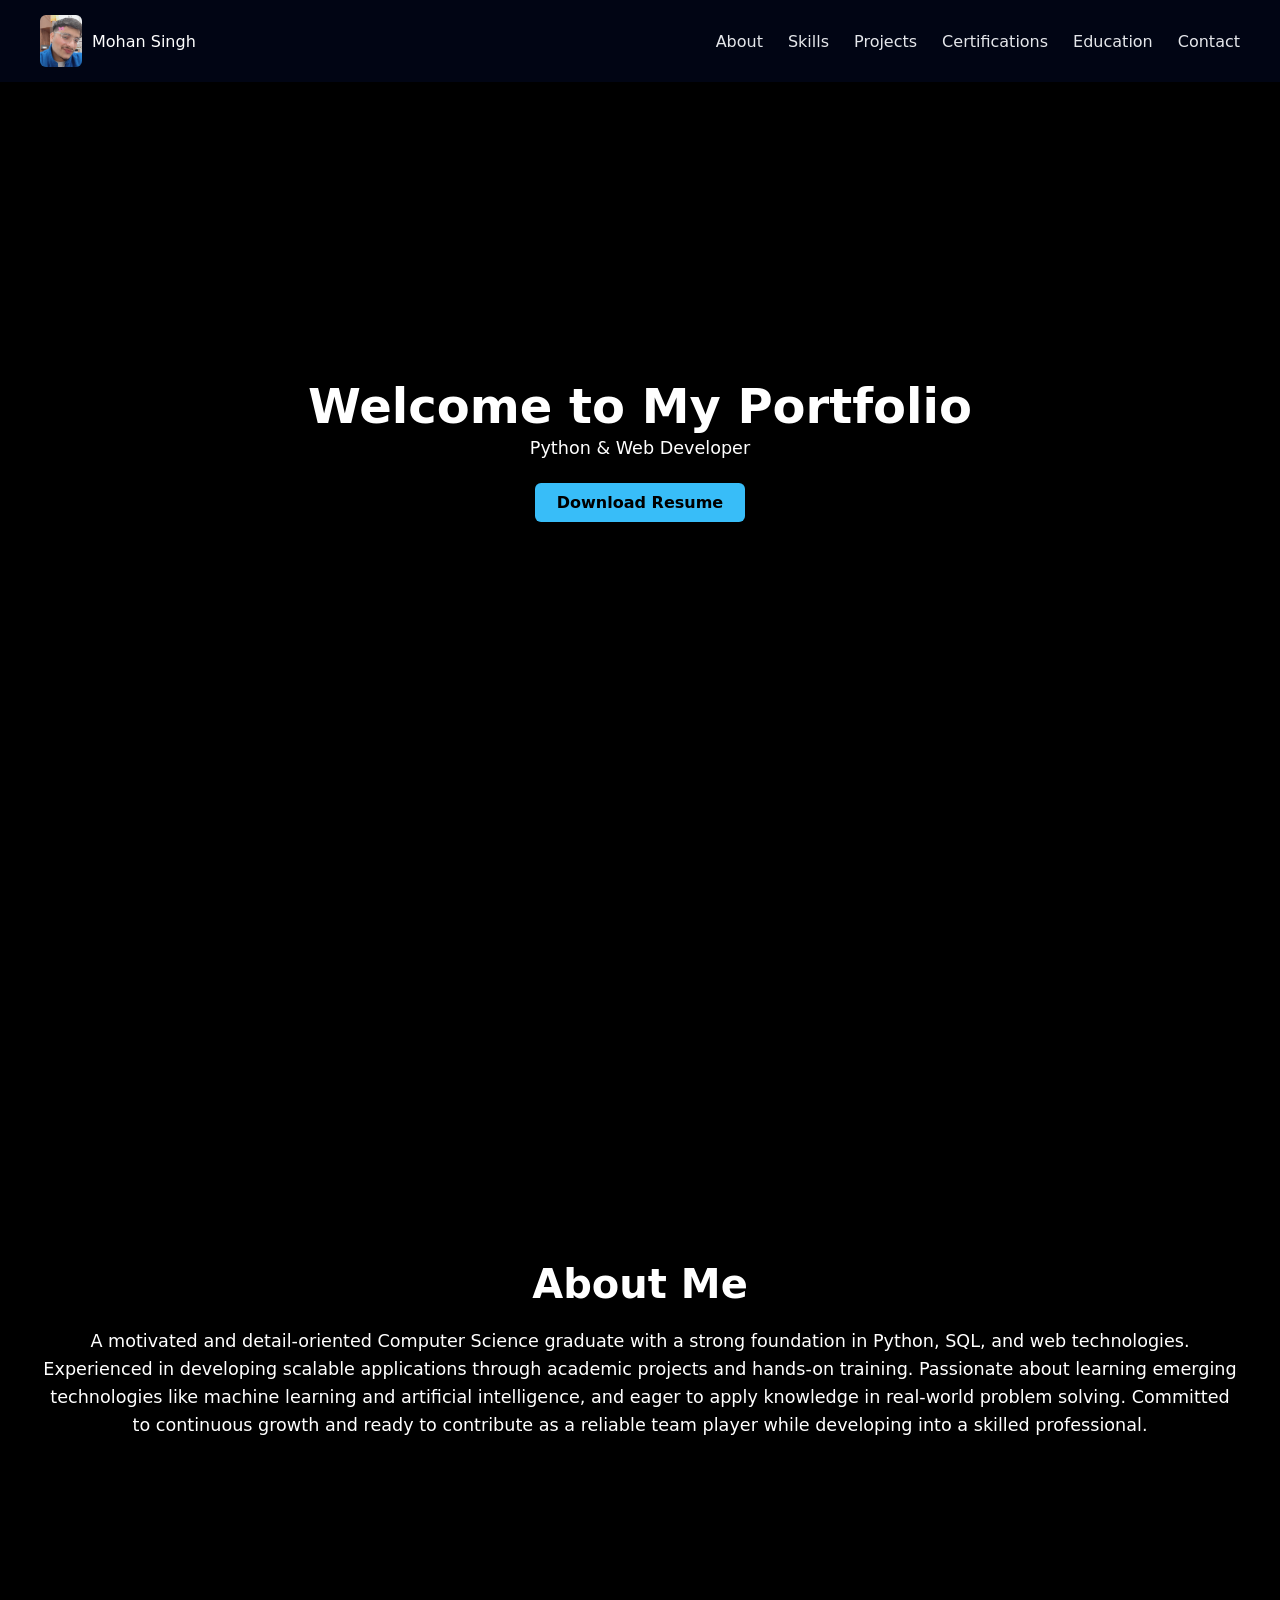
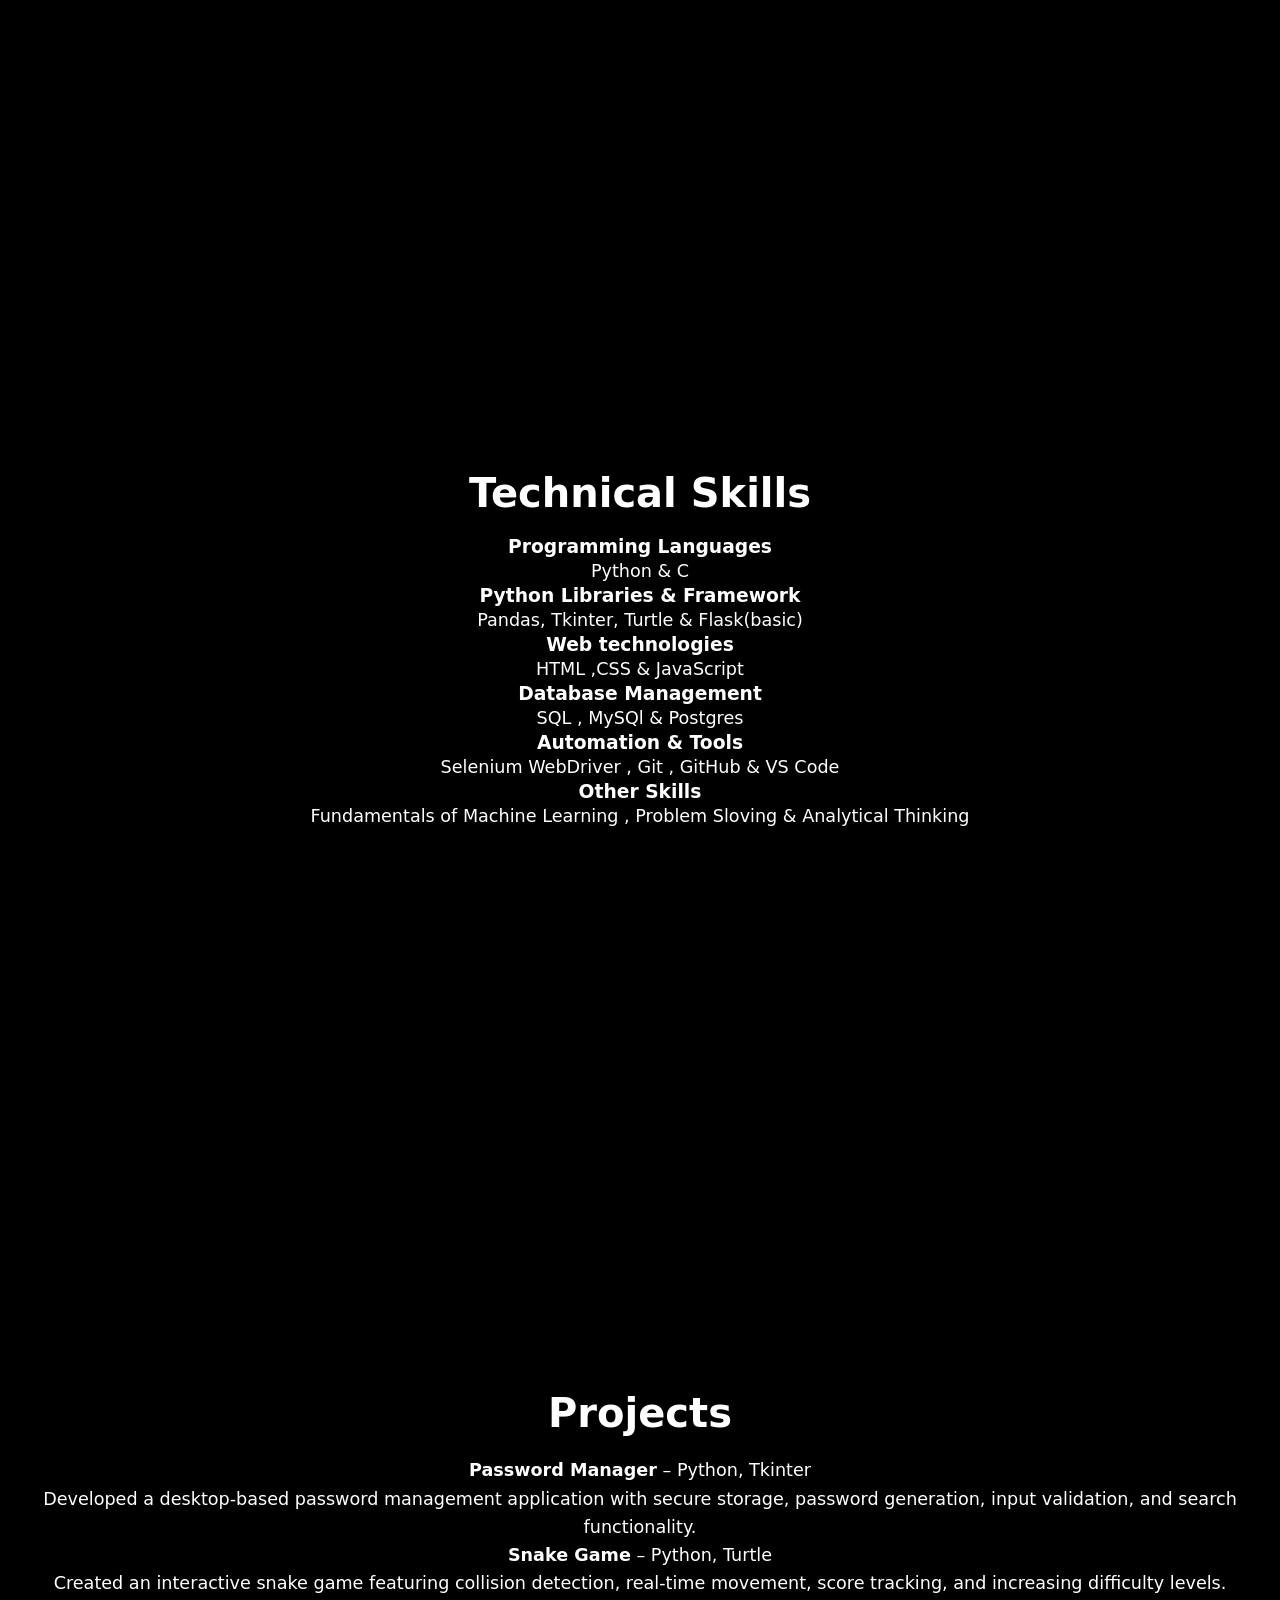
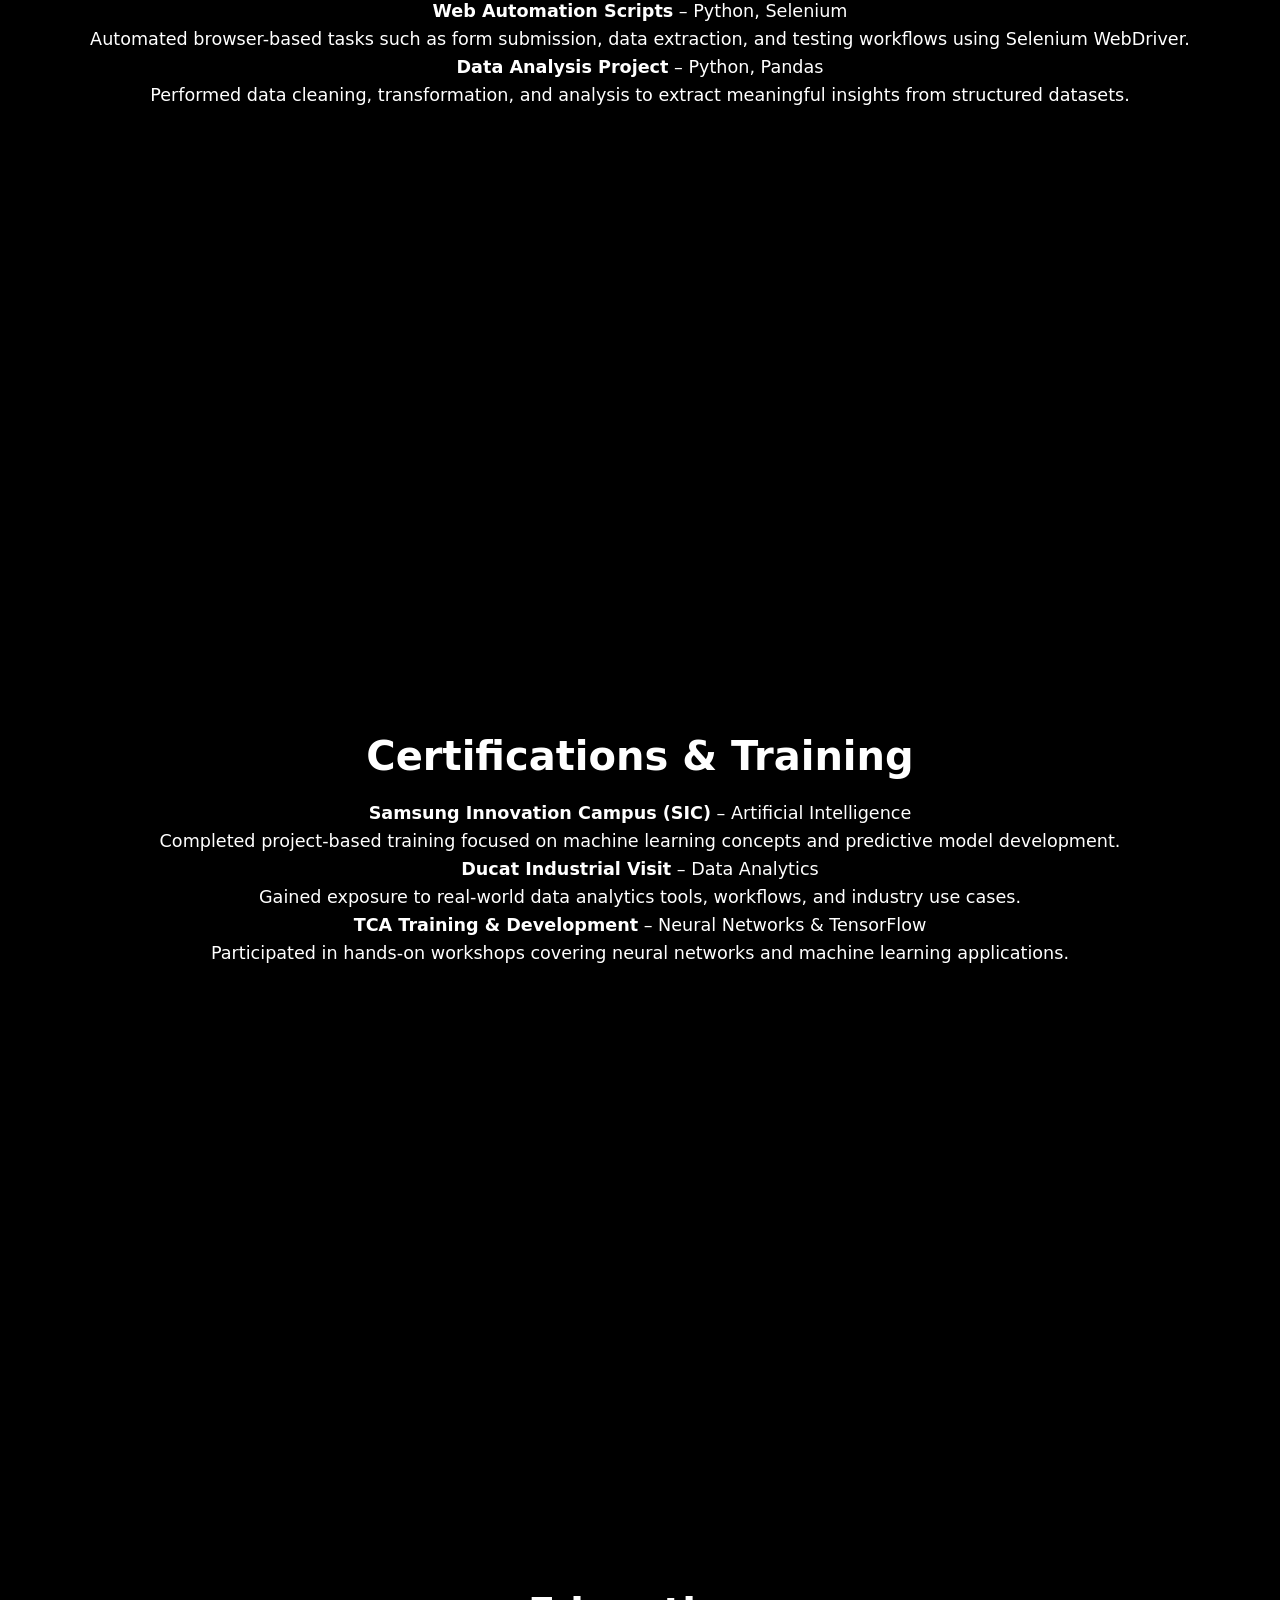
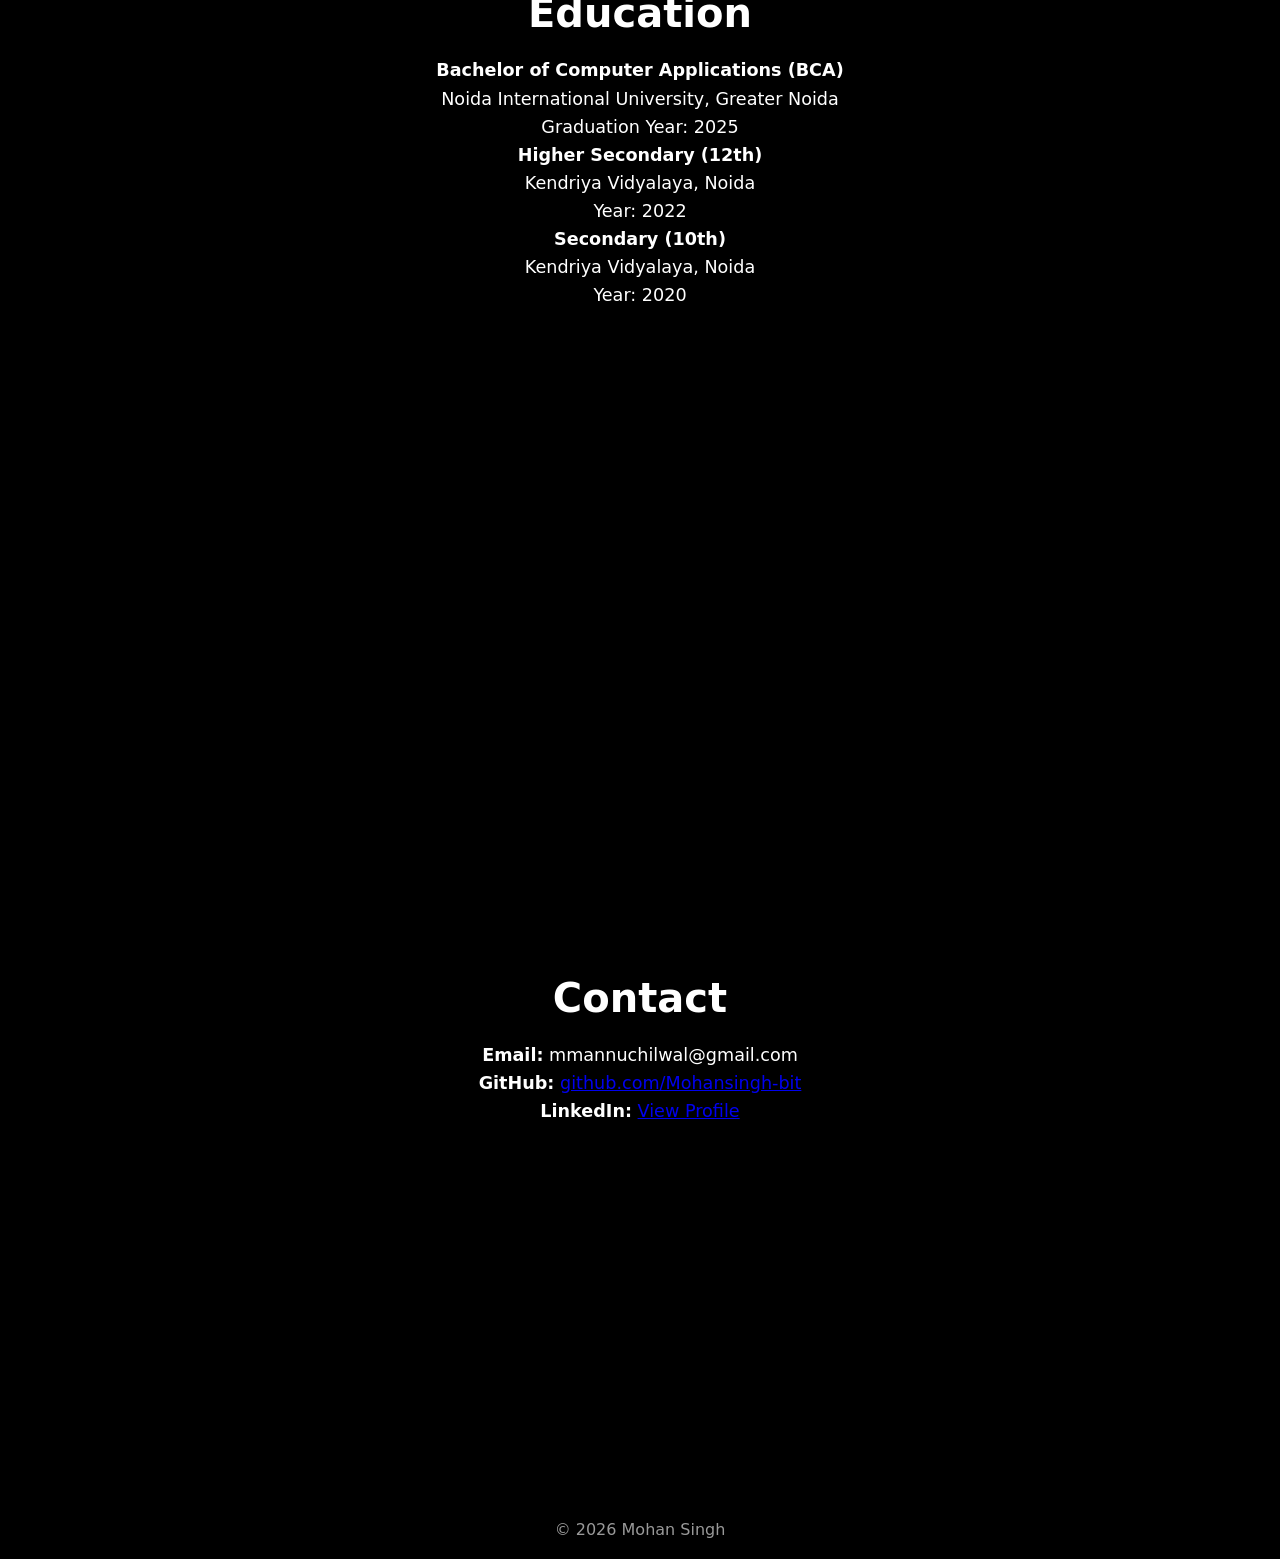
==== commit 0102c538: "Update index.html" ====
--- a/index.html
+++ b/index.html
@@ -12,13 +12,14 @@
 </head>
 <body>
 
-<!-- NAVBAR -->
 <nav>
     <div class="nav-left">
         <img src="mohan.jpg" alt="Mohan Singh">
         <span>Mohan Singh</span>
     </div>
-    <ul>
+        <div class="menu-toggle" id="menuToggle">☰</div>
+
+    <ul id="navLinks">
         <li><a href="#about">About</a></li>
         <li><a href="#skills">Skills</a></li>
         <li><a href="#projects">Projects</a></li>
@@ -26,12 +27,10 @@
         <li><a href="#education">Education</a></li>
         <li><a href="#contact">Contact</a></li>
     </ul>
-    div class="menu-toggle" id="menuToggle">
-    ☰
 </div>
 </nav>
 
-<!-- HERO -->
+
 <header class="video-section hero">
     <video autoplay muted loop playsinline>
         <source src="introduction.mp4" type="video/mp4">
@@ -48,7 +47,7 @@
     </div>
 </header>
 
-<!-- ABOUT -->
+
 <section id="about" class="video-section">
     <video autoplay muted loop playsinline>
         <source src="about.mp4" type="video/mp4">
@@ -69,7 +68,7 @@
     </div>
 </section>
 
-<!-- SKILLS -->
+
 <section id="skills" class="video-section">
     <video autoplay muted loop playsinline>
         <source src="skills.mp4" type="video/mp4">
@@ -94,7 +93,7 @@
     </div>
 </section>
 
-<!-- PROJECTS -->
+
 <section id="projects" class="video-section">
     <video autoplay muted loop playsinline>
         <source src="projects.mp4" type="video/mp4">
@@ -131,7 +130,7 @@
     </div>
 </section>
 
-<!-- CERTIFICATIONS -->
+
 <section id="certifications" class="video-section">
     <video autoplay muted loop playsinline>
         <source src="certifications.mp4" type="video/mp4">
@@ -157,7 +156,6 @@
     </div>
 </section>
 
-<!-- EDUCATION -->
 <section id="education" class="video-section">
     <video autoplay muted loop playsinline>
         <source src="education.mp4" type="video/mp4">
@@ -186,7 +184,7 @@
     </div>
 </section>
 
-<!-- CONTACT -->
+
 <section id="contact" class="video-section">
     <video autoplay muted loop playsinline>
         <source src="contact.mp4" type="video/mp4">
@@ -209,3 +207,5 @@
 </html>
 
 
+
+
--- a/style.css
+++ b/style.css
@@ -12,20 +12,20 @@
 html {
     scroll-behavior: smooth;
 }
-
-/* NAV */
+/* NAVBAR */
 nav {
     position: fixed;
     top: 0;
     width: 100%;
-    padding: 12px 40px;
-    background: rgba(0,0,0,0.7);
+    padding: 15px 40px;
     display: flex;
+    align-items: center;
     justify-content: space-between;
-    align-items: center;
-    z-index: 999;
+    background: rgba(2,6,23,0.9);
+    z-index: 1000;
 }
 
+/* LEFT */
 .nav-left {
     display: flex;
     align-items: center;
@@ -33,23 +33,32 @@
 }
 
 .nav-left img {
-    width: 86px;
-    height: 86px;
-    border-radius: 70%;
-    border-radius: 6px;   /* not fully round = passport look */
+    width: 42px;           
+    height: 52px;
     object-fit: cover;
-    border: 2px solid #38bdf8;
+    border-radius: 6px;
 }
 
+/* LINKS (DESKTOP) */
 nav ul {
     display: flex;
     list-style: none;
-    gap: 20px;
+    gap: 25px;
 }
 
-nav a :hover {
-        color: #38bdf8;
+/* LINKS */
+nav a {
+    color: #e5e7eb;
+    text-decoration: none;
+    font-weight: 500;
+}
 
+/* HAMBURGER */
+.menu-toggle {
+    display: none;      
+    font-size: 28px;
+    cursor: pointer;
+    color: #e5e7eb;
 }
 
 /* VIDEO SECTIONS */
@@ -138,3 +147,34 @@
 .hero video.ready {
     opacity: 1;
 }
+@media (max-width: 768px) {
+    nav {
+        padding: 15px 20px;
+    }
+
+    nav ul {
+        position: absolute;
+        top: 70px;
+        right: 0;
+        background: rgba(2,6,23,0.98);
+        flex-direction: column;
+        width: 100%;
+        text-align: center;
+        display: none;
+        padding: 20px 0;
+    }
+
+    nav ul.show {
+        display: flex;
+    }
+
+    nav ul li {
+        padding: 15px 0;
+    }
+
+    .menu-toggle {
+        display: block;
+    }
+}
+
+
